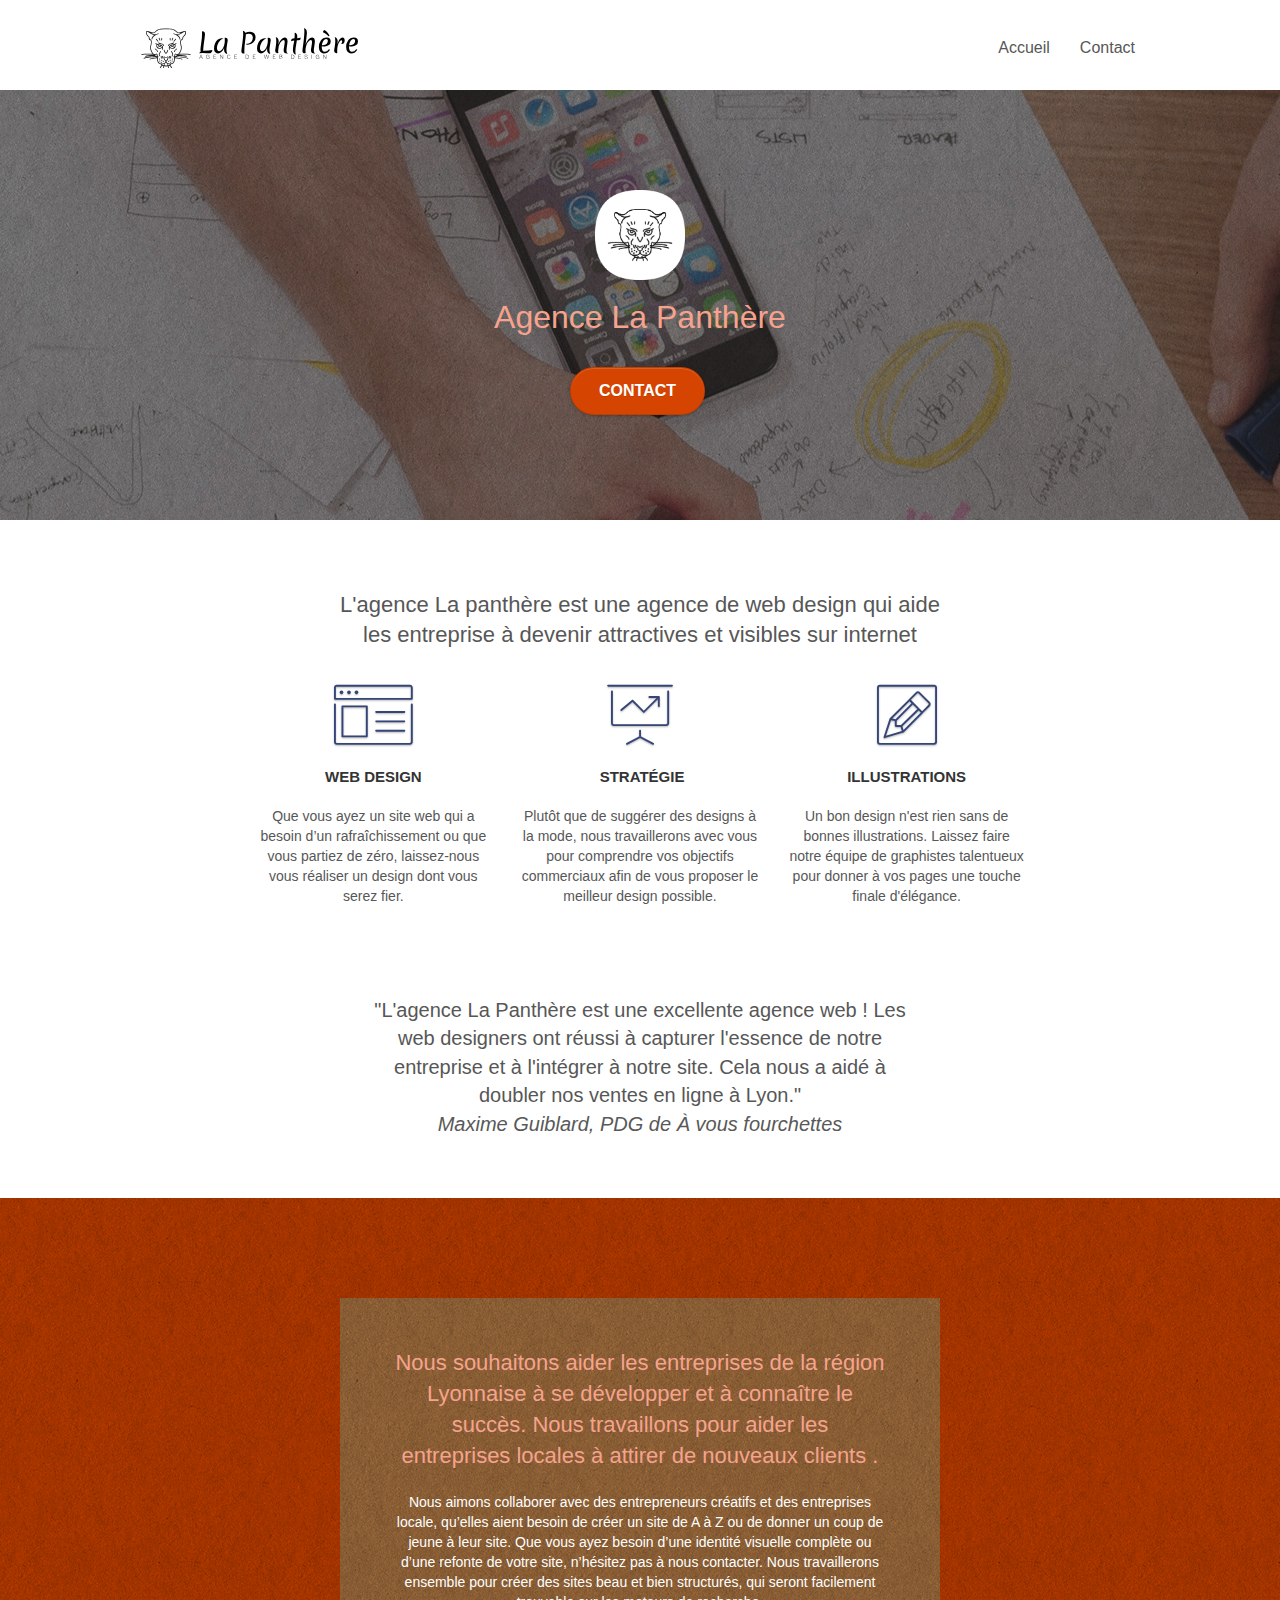
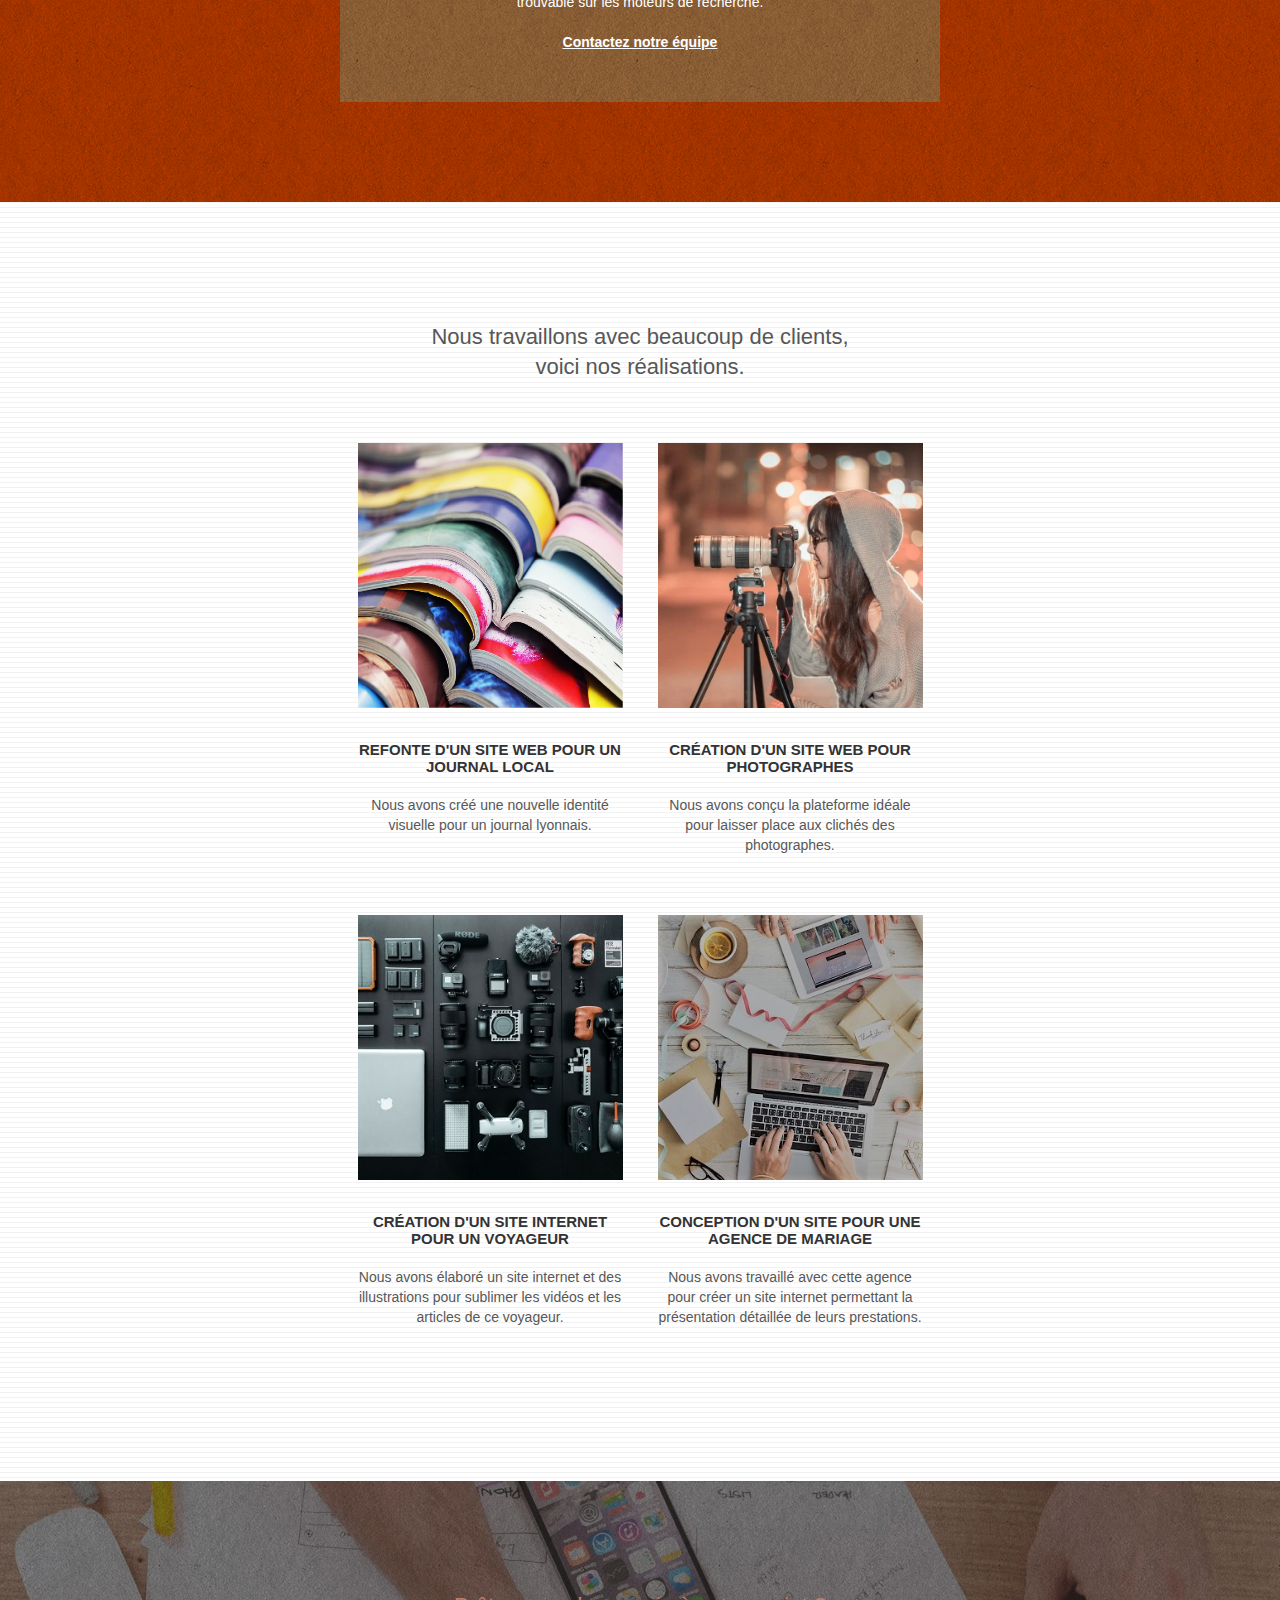
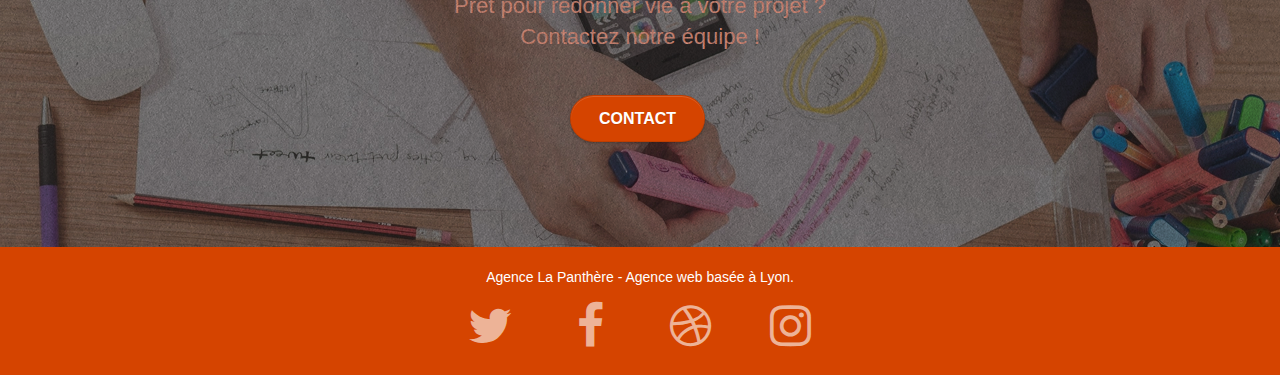
==== index.html @ 5d83d99d "loading="lazy"" ====
<!doctype html>
<html lang="fr">

<head>
	<meta charset="utf-8">
	<meta name="keywords"
		content="seo, google, site web, site internet, agence design paris, agence design, agence design,agence design,agence design,agence design,agence design,agence design,agence design,agence design">
	<meta name="description" content="Agence de web design, Agence de web design à lyon, web design, Agence web design">
	<meta name="viewport" content="width=device-width, initial-scale=1.0, viewport-fit=cover">
	<link rel="shortcut icon" type="image/webp" href="img/favicon.webp">

	<link rel="stylesheet" type="text/css" href="css/bootstrap.min.css">
	<link rel="stylesheet" type="text/css" href="css/font-awesome.min.css">
	<link rel="stylesheet" type="text/css" href="css/et-line.min.css">
	<link rel="stylesheet" type="text/css" href="css/style.min.css">



	<title>La Panthère - Agence de web design</title>


	<!-- Analytics -->

	<!-- Analytics END -->
</head>

<body>
	<!-- Principal conteneur -->
	<div class="page-container">

		<!-- bloc-0 -->
		<div class="bloc bgc-white l-bloc " id="bloc-0">
			<div class="container bloc-sm">

				<nav class="navbar row">
					<div class="navbar-header">
						<a class="navbar-brand img_size_logo_nav" href="index.html"><img src="img/agence-la-panthere-monochrome.svg"
								alt="Agence web la panthère basé à Lyon" height="40" /></a>
						<button id="nav-toggle" type="button" class="ui-navbar-toggle navbar-toggle"
							data-toggle="collapse" data-target=".navbar-1">
							<span class="sr-only">Toggle navigation</span><span class="icon-bar"></span><span
								class="icon-bar"></span><span class="icon-bar"></span>
						</button>
					</div>
					<div class="collapse navbar-collapse navbar-1 special-dropdown-nav">
						<ul class="site-navigation nav navbar-nav">
							<li>
								<a href="index.html">Accueil</a>
							</li>
							<li>
								<a href="contact.html">Contact</a>
							</li>
						</ul>
					</div>
				</nav>
			</div>
		</div>
		<!-- bloc-0 END -->

		<!-- bloc-1-presentation -->
		<div class="bloc bgc-dark-slate-blue bg-banniere d-bloc bg-t-edge bloc-bg-texture texture-paper b-parallax"
			id="bloc-1-hero">
			<div class="container bloc-lg">
				<div class="row tight-width-whitespace">
					<div class="col-sm-12">
						<img src="img/logo.webp" class="center-block image-resize-mode img_size_logo" width="100"
							alt="Logo de l'agence web La Panthère basé à Lyon" />
						<h1 class="text-center hero-bloc-text tc-white ">
							Agence La Panthère
						</h1>
						<div class="text-center">
							<a href="contact.html" class="btn btn-lg btn-clean btn-rd cta-hero btn-atomic-tangerine"
								id="cta-hero">Contact</a>
						</div>
					</div>
				</div>
			</div>
		</div>
		<!-- bloc-1-presentation END -->

		<!-- bloc-2-services -->
		<div class="bloc bgc-white l-bloc" id="bloc-2-services">
			<div class="container bloc-md">
				<div class="row">
					<div class="col-sm-12 text-center flex_container">
						<h2 class="service_h2">L'agence La panthère est une agence de web design qui aide les entreprise
							à devenir attractives et visibles sur internet</h2>
					</div>
				</div>
				<div class="row voffset-lg med-width-whitespace">
					<div class="col-sm-4">
						<div class="text-center">
							<span class="et-icon-browser sm-shadow icon-dark-slate-blue icons icon-lg"></span>
						</div>
						<h3 class="mg-md text-center">
							Web design
						</h3>
						<p class="text-center ">
							Que vous ayez un site web qui a besoin d&rsquo;un rafraîchissement ou que vous partiez de
							zéro, laissez-nous vous réaliser un design dont vous serez fier.
						</p>
					</div>
					<div class="col-sm-4">
						<div class="text-center">
							<span class="et-icon-presentation sm-shadow icon-dark-slate-blue icons icon-lg"></span>
						</div>
						<h3 class="mg-md text-center">
							&nbsp;Stratégie
						</h3>
						<p class="text-center ">
							Plutôt que de suggérer des designs à la mode, nous travaillerons avec vous pour comprendre
							vos objectifs commerciaux afin de vous proposer le meilleur design possible.<br>
						</p>
					</div>
					<div class="col-sm-4">
						<div class="text-center">
							<span class="et-icon-edit sm-shadow icon-dark-slate-blue icons icon-lg"></span>
						</div>
						<h3 class="mg-md text-center">
							Illustrations
						</h3>
						<p class="text-center ">
							Un bon design n'est rien sans de bonnes illustrations. Laissez faire notre équipe de
							graphistes talentueux pour donner à vos pages une touche finale d'élégance.
						</p>
					</div>
				</div>
				<div class="row voffset-lg voffset">
					<div class="col-xs-12 col-md-8 col-md-offset-2 text-center flex_container">
						<p class="citation">"L'agence La Panthère est une excellente agence web ! Les web designers ont
							réussi à capturer l'essence de notre entreprise et à l'intégrer à notre site. Cela nous a
							aidé à doubler nos ventes en ligne à Lyon."<br><em class="citation_auteur">Maxime Guiblard,
								PDG de À vous fourchettes</em></p>
					</div>
				</div>
			</div>
		</div>
		<!-- bloc-2-services END -->

		<!-- bloc-3-what-i-do -->
		<div class="bloc tc-white bgc-atomic-tangerine bg-presentation d-bloc bloc-bg-texture texture-paper b-parallax"
			id="bloc-3-what-i-do">
			<div class="container bloc-lg">
				<div class="row tight-width-whitespace black-background">
					<div class="col-sm-12">
						<h2 class="mg-md text-center tc-white">
							Nous souhaitons aider les entreprises de la région Lyonnaise à se développer et à connaître
							le succès. Nous travaillons pour aider les entreprises locales à attirer de nouveaux clients
							.<br>
						</h2>
						<p class="text-center white">
							Nous aimons collaborer avec des entrepreneurs créatifs et des entreprises locale, qu’elles
							aient besoin de créer un site de A à Z ou de donner un coup de jeune à leur site. Que vous
							ayez besoin d’une identité visuelle complète ou d’une refonte de votre site, n’hésitez pas à
							nous contacter. Nous travaillerons ensemble pour créer des sites beau et bien structurés,
							qui seront facilement trouvable sur les moteurs de recherche. <br><br><a
								class="ltc-white bold-link" href="contact.html">Contactez notre équipe</a><br>
						</p>
					</div>
				</div>
			</div>
		</div>
		<!-- bloc-3-what-i-do END -->

		<!-- bloc-4-portfolio -->
		<div class="bloc bgc-white bg-lines-h2-bg bg-repeat l-bloc" id="bloc-4-portfolio">
			<div class="container bloc-lg">
				<div class="row">
					<div class="col-sm-12 text-center flex_container">
						<h2 class="portfolio_h2">Nous travaillons avec beaucoup de clients, voici nos réalisations.</h2>
					</div>
				</div>
				<div class="row tight-width-whitespace portfolio-row">
					<div class="col-sm-6">
						<a href="#" data-lightbox="img/1.webp" data-gallery-id="gallery-1"
							data-caption="Refonte d'un site web pour un journal local" data-frame="snapshot-lb"><img
								src="img/1.webp"
								alt="Refonte d'un site web pour un journal local par l'agence web la panthère basé à Lyon" loading="lazy"
								class="portfolio-thumb img_size_galery" /></a>
						<h3 class="mg-md text-center">
							Refonte d'un site web pour un journal local
						</h3>
						<p class="text-center">
							Nous avons créé une nouvelle identité visuelle pour un journal lyonnais.
						</p>
					</div>
					<div class="col-sm-6">
						<a href="#" data-lightbox="img/2.webp" data-gallery-id="gallery-1"
							data-caption="Création d'un site web pour photographes" data-frame="snapshot-lb"><img
								src="img/2.webp" class="portfolio-thumb img_size_galery"
								alt="Création d'un site web pour photographes par l'agence web la panthère basé à Lyon" loading="lazy" /></a>
						<h3 class="mg-md text-center">
							Création d'un site web pour photographes
						</h3>
						<p class="text-center">
							Nous avons conçu la plateforme idéale pour laisser place aux clichés des photographes.
						</p>
					</div>
				</div>
				<div class="row tight-width-whitespace portfolio-row">
					<div class="col-sm-6">
						<a href="#" data-lightbox="img/3.webp" data-gallery-id="gallery-1"
							data-caption="Création d'un site internet pour un voyageur" data-frame="snapshot-lb"><img
								src="img/3.webp" class="portfolio-thumb img_size_galery"
								alt="Création d'un site internet pour un voyageur par l'agence web la panthère basé à Lyon" loading="lazy"/></a>
						<h3 class="mg-md text-center">
							Création d'un site internet pour un voyageur
						</h3>
						<p class="text-center">
							Nous avons élaboré un site internet et des illustrations pour sublimer les vidéos et les
							articles de ce voyageur.
						</p>
					</div>
					<div class="col-sm-6">
						<a href="#" data-lightbox="img/4.webp" data-gallery-id="gallery-1" width="30px"
							data-caption="Conception d'un site pour une agence de mariage" data-frame="snapshot-lb"><img
								src="img/4.webp" class="portfolio-thumb img_size_galery"
								alt="Conception d'un site pour une agence de mariage par l'agence web la panthère basé à Lyon" loading="lazy"/></a>
						<h3 class="mg-md text-center">
							Conception d'un site pour une agence de mariage
						</h3>
						<p class="text-center">
							Nous avons travaillé avec cette agence pour créer un site internet permettant la
							présentation détaillée de leurs prestations.
						</p>
					</div>
				</div>
			</div>
		</div>
		<!-- bloc-4-portfolio END -->

		<!-- bloc-5-cta -->
		<div class="bloc bgc-dark-slate-blue bg-banniere d-bloc bloc-bg-texture texture-paper" id="bloc-5-cta">
			<div class="container bloc-lg">
				<div class="row">
					<h2 class="mg-md text-center tc-white">
						Prêt pour redonner vie à votre projet ?<br>Contactez notre équipe !
					</h2>
					<div class="col-sm-12 text-center">
						<a href="contact.html"
							class="btn btn-atomic-tangerine btn-clean btn-rd btn-lg cta-hero">Contact</a>
					</div>
				</div>
			</div>
		</div>
		<!-- bloc-5-cta END -->

		<!-- Footer - bloc-8 -->
		<div class="bloc bgc-atomic-tangerine d-bloc" id="bloc-8">
			<div class="container bloc-sm">
				<div class="row">
					<div class="col-sm-12">
						<p class="text-center white">
							Agence La Panthère - Agence web basée à Lyon.<br>
						</p>
						<div class="row row-no-gutters social">
							<div class="col-sm-3">
								<div class="text-center">
									<a class="social" href="https://twitter.com"><span class="fa fa-twitter icon-md"></span></a>
								</div>
							</div>
							<div class="col-sm-3">
								<div class="text-center">
									<a class="social" href="https://www.facebook.com"><span class="fa fa-facebook icon-md"></span></a>
								</div>
							</div>
							<div class="col-sm-3">
								<div class="text-center">
									<a class="social" href="https://dribbble.com"><span class="fa fa-dribbble icon-md"></span></a>
								</div>
							</div>
							<div class="col-sm-3">
								<div class="text-center">
									<a class="social" href="https://www.instagram.com"><span class="fa fa-instagram icon-md"></span></a>
								</div>
							</div>
						</div>
					</div>
				</div>
			</div>
		</div>
		<!-- Footer - bloc-8 END -->

	</div>
	<!-- Principal conteneur END -->

	<script src="./js/jquery-2.1.0.min.js"></script>
	<script src="./js/bootstrap.min.js"></script>
	<script src="./js/blocs.min.js"></script>
	<script src="./js/jquery.touchSwipe.min.js" defer></script>
	<script src="./js/gmaps.min.js"></script>

</body>

</html>
---- css/style.min.css ----
body{margin:0;padding:0;background:#fff;overflow-x:hidden;-webkit-font-smoothing:antialiased;-moz-osx-font-smoothing:grayscale}a,button{transition:all .3s ease-in-out;outline:0!important}a:hover{text-decoration:none;cursor:pointer}#page-loading-blocs-notifaction{position:fixed;top:0;bottom:0;width:100%;z-index:100000;background:#fff url(../img/pageload-spinner.gif) no-repeat center center}.bloc{width:100%;clear:both;background:50% 50% no-repeat;padding:0 50px;-webkit-background-size:cover;-moz-background-size:cover;-o-background-size:cover;background-size:cover;position:relative}.bloc .container{padding-left:0;padding-right:0}.bloc-lg{padding:100px 50px}.bloc-md{padding:50px}.bloc-sm{padding:20px 50px}.bg-b-edge,.bg-bl-edge,.bg-br-edge,.bg-center,.bg-l-edge,.bg-r-edge,.bg-repeat,.bg-t-edge,.bg-tl-edge,.bg-tr-edge{-webkit-background-size:auto!important;-moz-background-size:auto!important;-o-background-size:auto!important;background-size:auto!important}.bg-repeat{background:repeat}.bg-t-edge{background:top no-repeat}.bloc-bg-texture::before{content:"";background-size:2px 2px;position:absolute;top:0;bottom:0;left:0;right:0}.texture-paper::before{background:url(../img/texture-paper.webp);background-size:280px 280px}.b-parallax{background-attachment:fixed}.d-bloc{color:rgba(255,255,255,.7)}.d-bloc button:hover{color:rgba(255,255,255,.9)}.d-bloc .icon-round,.d-bloc .icon-rounded,.d-bloc .icon-semi-rounded-a,.d-bloc .icon-semi-rounded-b,.d-bloc .icon-square{border-color:rgba(255,255,255,.9)}.d-bloc .divider-h span{border-color:rgba(255,255,255,.2)}.d-bloc .a-btn,.d-bloc .navbar a,.d-bloc .navbar-brand,.d-bloc a .icon-lg,.d-bloc a .icon-md,.d-bloc a .icon-sm,.d-bloc a .icon-xl,.d-bloc h1 a,.d-bloc h2 a,.d-bloc h3 a,.d-bloc h4 a,.d-bloc h5 a,.d-bloc h6 a,.d-bloc p a{color:rgba(255,255,255,.6)}.d-bloc .a-btn:hover,.d-bloc .navbar a:hover,.d-bloc .navbar-brand:hover,.d-bloc a:hover .icon-lg,.d-bloc a:hover .icon-md,.d-bloc a:hover .icon-sm,.d-bloc a:hover .icon-xl,.d-bloc h1 a:hover,.d-bloc h2 a:hover,.d-bloc h3 a:hover,.d-bloc h4 a:hover,.d-bloc h5 a:hover,.d-bloc h6 a:hover,.d-bloc p a:hover{color:rgba(255,255,255,1)}.d-bloc .navbar-toggle .icon-bar{background:rgba(255,255,255,1)}.d-bloc .btn-wire,.d-bloc .btn-wire:hover{color:rgba(255,255,255,1);border-color:rgba(255,255,255,1)}.d-bloc .panel{color:rgba(0,0,0,.5)}.d-bloc .panel button:hover{color:rgba(0,0,0,.7)}.d-bloc .panel icon{border-color:rgba(0,0,0,.7)}.d-bloc .panel .divider-h span{border-color:rgba(0,0,0,.1)}.d-bloc .panel .a-btn{color:rgba(0,0,0,.6)}.d-bloc .panel .a-btn:hover{color:rgba(0,0,0,1)}.d-bloc .panel .btn-wire,.d-bloc .panel .btn-wire:hover{color:rgba(0,0,0,.7);border-color:rgba(0,0,0,.3)}.d-bloc .panel,.l-bloc{color:rgba(0,0,0,.5)}.d-bloc .panel button:hover,.l-bloc button:hover{color:rgba(0,0,0,.7)}.l-bloc .icon-round,.l-bloc .icon-rounded,.l-bloc .icon-semi-rounded-a,.l-bloc .icon-semi-rounded-b,.l-bloc .icon-square{border-color:rgba(0,0,0,.7)}.d-bloc .panel .divider-h span,.l-bloc .divider-h span{border-color:rgba(0,0,0,.1)}.d-bloc .panel .a-btn,.l-bloc .a-btn,.l-bloc .navbar a,.l-bloc .navbar-brand,.l-bloc a .icon-lg,.l-bloc a .icon-md,.l-bloc a .icon-sm,.l-bloc a .icon-xl,.l-bloc h1 a,.l-bloc h2 a,.l-bloc h3 a,.l-bloc h4 a,.l-bloc h5 a,.l-bloc h6 a,.l-bloc p a{color:rgba(0,0,0,.6)}.d-bloc .panel .a-btn:hover,.l-bloc .a-btn:hover,.l-bloc .navbar a:hover,.l-bloc .navbar-brand:hover,.l-bloc a:hover .icon-lg,.l-bloc a:hover .icon-md,.l-bloc a:hover .icon-sm,.l-bloc a:hover .icon-xl,.l-bloc h1 a:hover,.l-bloc h2 a:hover,.l-bloc h3 a:hover,.l-bloc h4 a:hover,.l-bloc h5 a:hover,.l-bloc h6 a:hover,.l-bloc p a:hover{color:rgba(0,0,0,1)}.l-bloc .navbar-toggle .icon-bar{color:rgba(0,0,0,.6)}.d-bloc .panel .btn-wire,.d-bloc .panel .btn-wire:hover,.l-bloc .btn-wire,.l-bloc .btn-wire:hover{color:rgba(0,0,0,.7);border-color:rgba(0,0,0,.3)}.voffset{margin-top:30px}.voffset-lg{margin-top:80px}.row-no-gutters{margin-right:0;margin-left:0}.row.row-no-gutters>[class*=" col-"],.row.row-no-gutters>[class^=col-]{padding-right:0;padding-left:0}#bloc-1-hero h1{font-size:32px}.navbar{margin-bottom:0;z-index:1}.navbar-brand{height:auto;padding:3px 15px;font-size:25px;font-weight:400;font-weight:600;line-height:44px}.navbar-brand img{max-height:200px;margin:0 5px 0 0;display:inline}.navbar-brand img[src$=svg]{min-width:100px}.nav-center .navbar-brand img{margin:0}.navbar .nav{padding-top:2px;margin-right:-16px;float:right;z-index:1}.nav>li{float:left;margin-top:4px;font-size:16px}.navbar-nav .open .dropdown-menu>li>a{text-align:inherit}.nav>li a:focus,.nav>li a:hover{background:0 0}.navbar-toggle{margin:10px 10px 0 0;border:0}.navbar-toggle:hover{background:0 0!important}.navbar-toggle .icon-bar{background-color:rgba(0,0,0,.5);width:26px}.nav-invert .navbar .nav{float:left}.nav-invert .navbar-brand,.nav-invert .navbar-header{float:right;position:relative;z-index:2}.flex_container{display:flex;justify-content:center}.service_h2{max-width:60%}.citation{font-size:20px;max-width:85%}.citation_auteur{color:#595959}.portfolio_h2{width:46%}.img_size_logo{width:90px;height:90px}.img_size_logo_nav{width:217px;height:40px}.img_size_galery{width:265px;height:265px}@media (min-width:768px){.site-navigation{position:absolute;top:50%;right:20px;transform:translate(0,-50%);-webkit-transform:translateY(-50%)}.nav>li .dropdown-menu a,.nav>li .dropdown-menu a:hover{color:#484848}.nav-invert .site-navigation{left:0;right:0}.nav-center{text-align:center}.nav-center .navbar-header{width:100%}.nav-center .nav>li,.nav-center .navbar-brand,.nav-center .navbar-header{float:none;display:inline-block}.nav-center .site-navigation{position:relative;width:100%;right:0;margin-right:0;margin-top:20px}.nav-center.mini-nav .navbar-toggle{float:none;margin:10px auto 0}}.nav>li>.dropdown a{background:0 0!important;display:block;padding:14px 15px}nav .caret{margin:0 5px}.dropdown-menu .dropdown-menu{top:-8px;left:100%}.dropdown-menu .dropmenu-flow-right{top:100%;left:0;margin-left:-1px;border-top-left-radius:0;border-top-right-radius:0}.dropdown-menu .dropdown span{border:4px solid #000;border-top-color:transparent;border-right-color:transparent;border-bottom-color:transparent;margin:6px -5px 0 0!important;float:right}.mg-md{margin-top:10px;margin-bottom:20px}.mg-lg{margin-top:10px;margin-bottom:40px}.btn{margin:0 5px 5px 0}.btn.pull-right{margin:0 0 5px 5px}.btn-d,.btn-d:focus,.btn-d:hover{color:#fff;background:rgba(0,0,0,.3)}button{outline:0!important}.btn-rd{border-radius:40px}.btn-clean{border:1px solid rgba(0,0,0,.08);border-bottom-color:rgba(0,0,0,.1);text-shadow:0 1px 0 rgba(0,0,1,.1);box-shadow:0 1px 3px rgba(0,0,1,.25),inset 0 1px 0 0 rgba(255,255,255,.15)}.icon-md{font-size:48px!important;margin:5px}.icon-lg{font-size:60px!important}.sm-shadow{text-shadow:0 1px 2px rgba(0,0,0,.3)}.panel-sq,.panel-sq .panel-footer,.panel-sq .panel-heading{border-radius:0}.panel-rd{border-radius:30px}.panel-rd .panel-heading{border-radius:29px 29px 0 0}.panel-rd .panel-footer{border-radius:0 0 29px 29px}.form-control{border-color:rgba(0,0,0,.1);box-shadow:none}.scrollToTop{width:40px;height:40px;position:fixed;bottom:20px;right:20px;opacity:0;z-index:500;transition:all .3s ease-in-out}.scrollToTop span{margin-top:6px}.showScrollTop{font-size:14px;opacity:1}a[data-lightbox]{position:relative;display:block;text-align:center}a[data-lightbox]:hover::before{content:"+";font-family:HelveticaNeue-Light,"Helvetica Neue Light","Helvetica Neue",Helvetica,Arial;font-size:32px;width:50px;height:50px;margin-left:-25px;border-radius:50%;background:rgba(0,0,0,.6);color:#fff;font-weight:100;z-index:1;position:absolute;top:50%;transform:translateY(-50%);-webkit-transform:translateY(-50%)}a[data-lightbox]:hover img{opacity:.6;-webkit-animation-fill-mode:none;animation-fill-mode:none}#lightbox-modal{display:flex;align-items:center}#lightbox-modal .modal-dialog{width:90%;max-width:900px;margin:0 auto 0}#lightbox-modal .modal-dialog img{max-height:50vh;margin:0 auto}.lightbox-caption{padding:20px;color:#fff;background:rgba(0,0,0,.5);position:absolute;left:15px;right:15px;bottom:0}.close-lightbox{color:#fff;font-size:30px;position:absolute;top:20px;right:20px;z-index:20;background:rgba(0,0,0,.5);border:none;line-height:30px;padding:0 9px 5px;opacity:.3}.close-lightbox:hover,.next-lightbox:hover,.prev-lightbox:hover{opacity:1;color:#fff}.next-lightbox,.prev-lightbox{font-size:20px;color:rgba(255,255,255,.9);background:rgba(0,0,0,.5);transition:all .2s ease-in-out;position:absolute;top:45%;z-index:1;opacity:.4}.next-lightbox{padding:6px 8px 1px 13px;right:25px}.prev-lightbox{padding:6px 13px 1px 10px;left:25px}.snapshot-lb .modal-body{padding-bottom:45px}.snapshot-lb .lightbox-caption{padding:0;color:rgba(0,0,0,.5);background:0 0}.btn,a,h1,h2,h3,h4,h5,h6,label,p{font-family:helvetica;font-weight:400;color:#575757!important}.container{max-width:1000px}.hero-bloc-text{font-size:38px}.hero-bloc-text-sub{font-size:36px}.statement-bloc-text{line-height:26px;font-style:italic;font-size:20px;text-align:center;font-weight:lighter;max-width:520px;margin:auto auto auto auto}p{font-size:14px}.tight-width-whitespace{max-width:600px;margin:auto auto auto auto}.h1{font-size:20px;font-family:"Open Sans"}.cta-hero{margin-top:22px;color:#fff!important;text-transform:uppercase;padding:12px 28px 12px 28px;font-size:16px;font-weight:700}.social{max-width:400px;margin:auto auto auto auto}h2{font-size:22px;line-height:1.4em}h3{font-size:15px;text-transform:uppercase;font-weight:700;color:#333!important}.med-width-whitespace{max-width:800px;margin:auto auto auto auto;box-shadow:0 0 0 #000}h1{color:#333!important}h4{color:#333!important}.icons{margin-bottom:14px;margin-top:24px}.white{color:#fff!important}.portfolio-thumb{margin-bottom:24px}.portfolio-row{margin-bottom:44px;margin-top:50px}.avatar{box-shadow:0 4px 9px rgba(0,0,0,.3)}.black-background{background-color:rgba(165,147,99,.7);padding:40px 40px 40px 40px}.bold-link{font-weight:900;text-decoration:underline!important}.bgc-white{background-color:#fff}.bgc-dark-slate-blue{background-color:#364577}.bgc-atomic-tangerine{background-color:#d54400!important}.tc-white{color:#f6a38e!important}.btn-atomic-tangerine{background:#d54400!important;color:#fff!important}.btn-atomic-tangerine:hover{background:#c27956!important;color:#fff!important}.ltc-white{color:#fff!important}.ltc-white:hover{color:#ccc!important}.ltc-atomic-tangerine{color:#f3976c!important}.ltc-atomic-tangerine:hover{color:#c27956!important}.icon-dark-slate-blue{color:#364577!important;border-color:#364577!important}.bg-dots-bg{background-image:url(../img/dots-bg.webp)}.bg-lines-h2-bg{background-image:url(../img/lines-h2-bg.webp)}.bg-banniere{background-image:url(../img/agence-la-panthere.webp)}.bg-presentation{background-image:url(../img/image-de-presentation.webp)}@media (max-width:1024px){.bloc{padding-left:20px;padding-right:20px}.bloc-tile-2.full-width-bloc .container,.bloc-tile-3.full-width-bloc .container,.bloc-tile-4.full-width-bloc .container,.bloc.full-width-bloc{padding-left:0;padding-right:0}}@media (max-width:992px) and (min-width:768px){.navbar .nav{max-width:80%}.nav-center.navbar .nav{max-width:100%}}@media only screen and (min-device-width:768px) and (max-device-width:1024px) and (orientation:landscape){.b-parallax{background-attachment:scroll}}@media only screen and (min-device-width:1024px) and (max-device-width:1366px) and (-webkit-min-device-pixel-ratio:1.5){.b-parallax{background-attachment:scroll}}@media (max-width:991px){.container{width:100%}.b-parallax{background-attachment:scroll}#hero-bloc,.page-container{overflow-x:hidden;position:relative}.bloc{padding-left:constant(safe-area-inset-left);padding-right:constant(safe-area-inset-right)}.bloc-group,.bloc-group .bloc{display:block;width:100%}.bloc-fill-screen .fill-bloc-bottom-edge,.bloc-fill-screen .fill-bloc-top-edge{padding:0 20px;padding-left:constant(safe-area-inset-left);padding-right:constant(safe-area-inset-right)}}@media (max-width:767px){.page-container{overflow-x:hidden;position:relative}#disqus_thread,h1,h2,h3,h4,h5,h6,p{padding-left:10px!important;padding-right:10px!important}.b-parallax{background-attachment:scroll}.navbar .nav{padding-top:0;border-top:1px solid rgba(0,0,0,.2);float:none!important}.navbar.row{margin-left:0;margin-right:0}.site-navigation{position:inherit;transform:none;-webkit-transform:none;-ms-transform:none}.nav>li{margin-top:0;border-bottom:1px solid rgba(0,0,0,.1);background:rgba(0,0,0,.05);text-align:left;padding-left:15px;width:100%}.nav>li:hover{background:rgba(0,0,0,.08)}.dropdown .dropdown a .caret{float:none;margin:5px 0 0 10px!important;border:4px solid #000;border-bottom-color:transparent;border-right-color:transparent;border-left-color:transparent}#hero-bloc .navbar .nav{background:rgba(0,0,0,.8)}#hero-bloc .navbar .nav a{color:rgba(255,255,255,.6)}.hero{padding:50px 0}.hero-nav{left:-1px;right:-1px}.navbar-collapse{padding:0;overflow-x:hidden;-webkit-box-shadow:none;box-shadow:none}.navbar-brand img{max-height:40px;width:auto}.nav-invert .navbar-header{float:none;width:100%}.nav-invert .navbar-toggle{float:left;margin-left:10px}.bloc{padding-left:0;padding-right:0}.bloc-lg,.bloc-xl,.bloc-xxl{padding:40px 0}.bloc-md,.bloc-sm{padding-left:0;padding-right:0}.bloc-fill-screen .fill-bloc-bottom-edge,.bloc-fill-screen .fill-bloc-top-edge,.bloc-tile-2 .container,.bloc-tile-3 .container,.bloc-tile-4 .container{padding-left:0;padding-right:0}.a-block{padding:0 10px}.btn-dwn{display:none}.voffset{margin-top:5px}.voffset-md{margin-top:20px}.voffset-lg{margin-top:30px}form{padding:5px}.close-lightbox{display:inline-block}.blocsapp-device-iphone5{background-size:216px 425px;padding-top:60px;width:216px;height:425px}.blocsapp-device-iphone5 img{width:180px;height:320px}}@media (max-width:400px){.bloc{padding-left:0;padding-right:0}}@media (max-width:767px){.bloc-mob-center-text{text-align:center}}
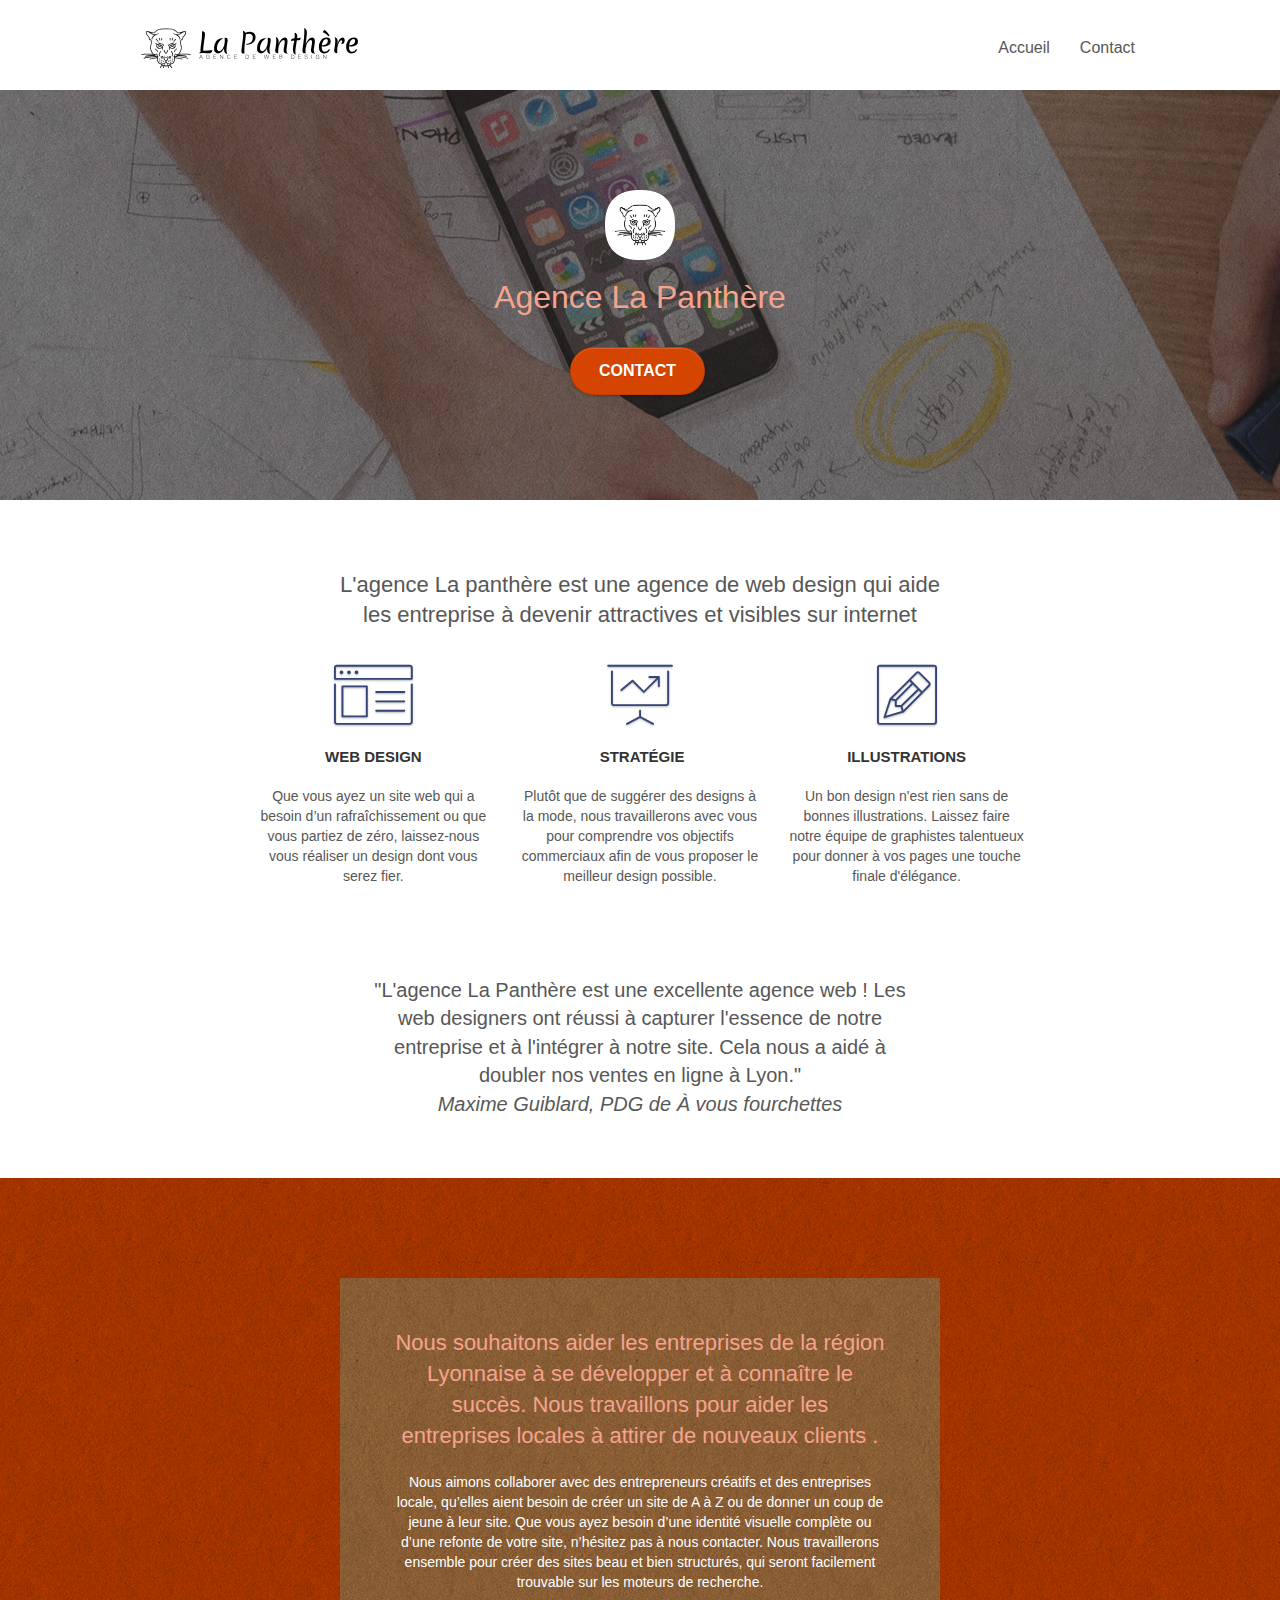
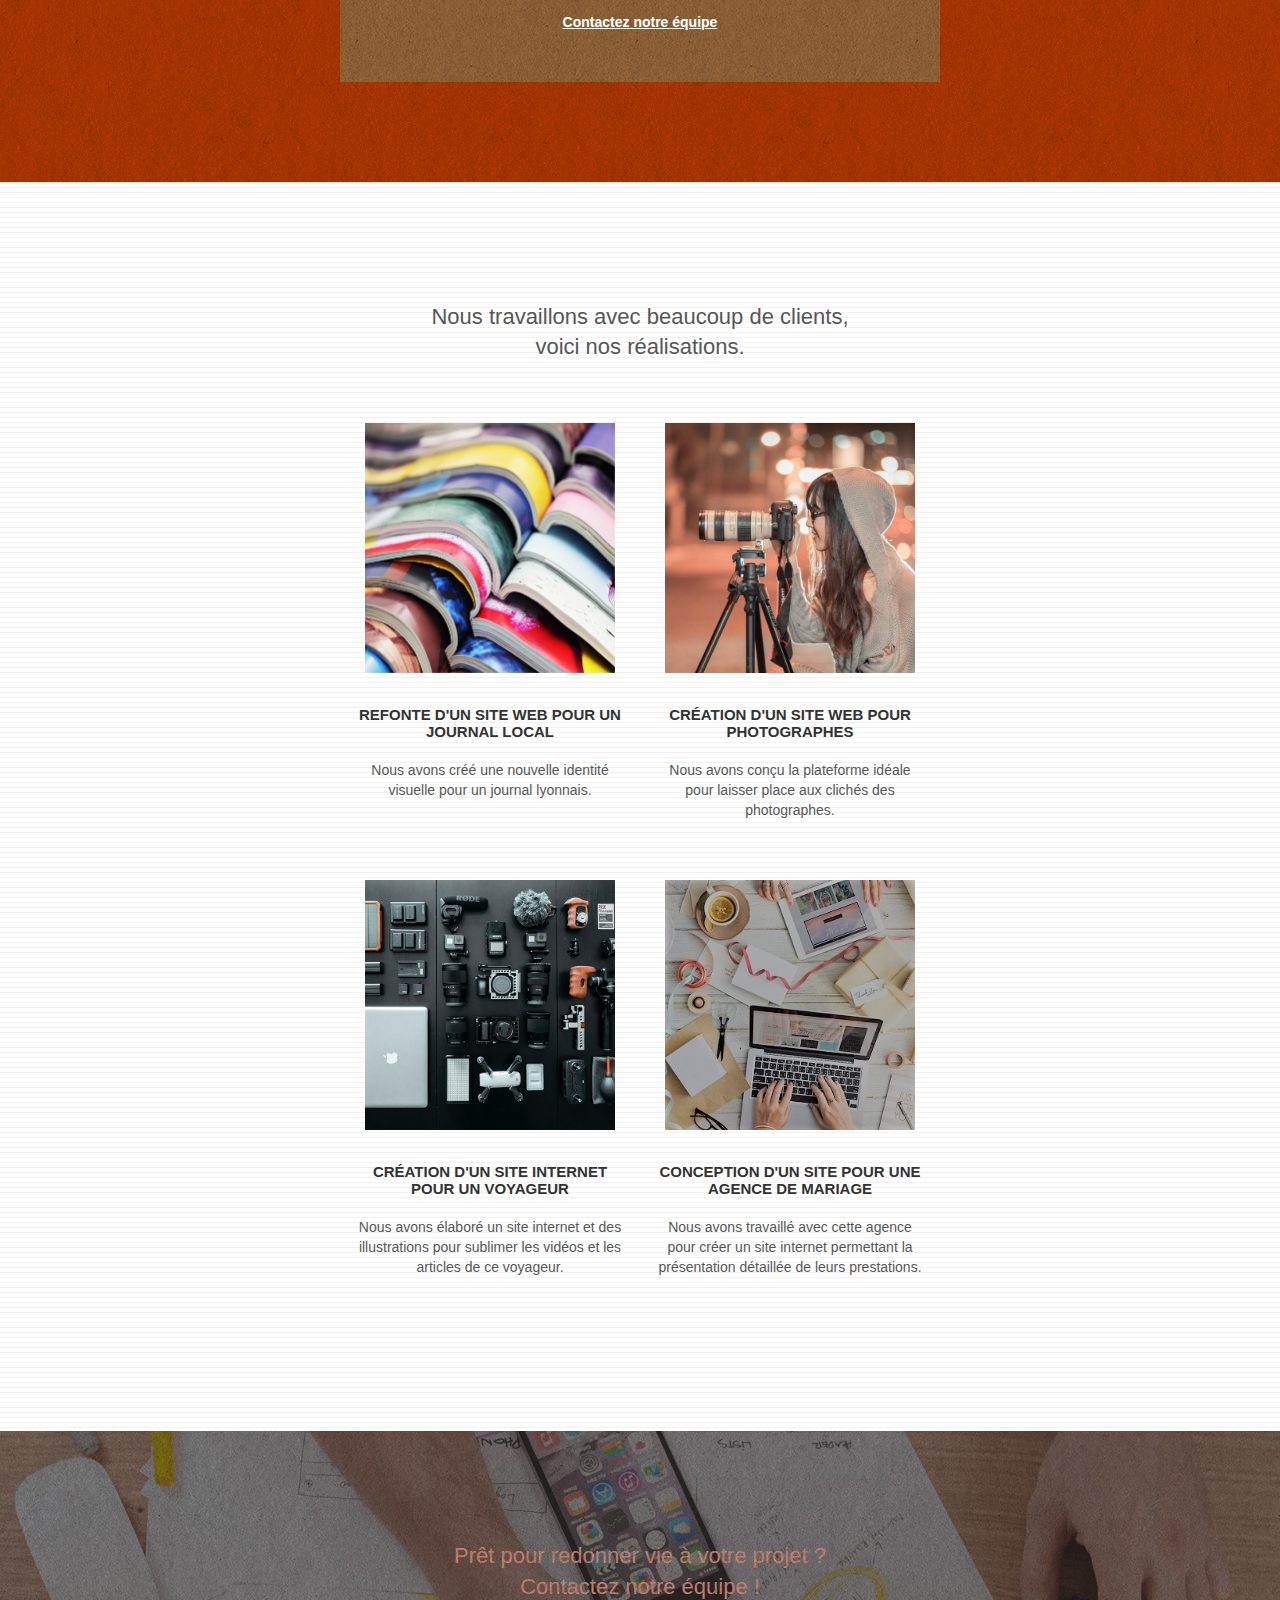
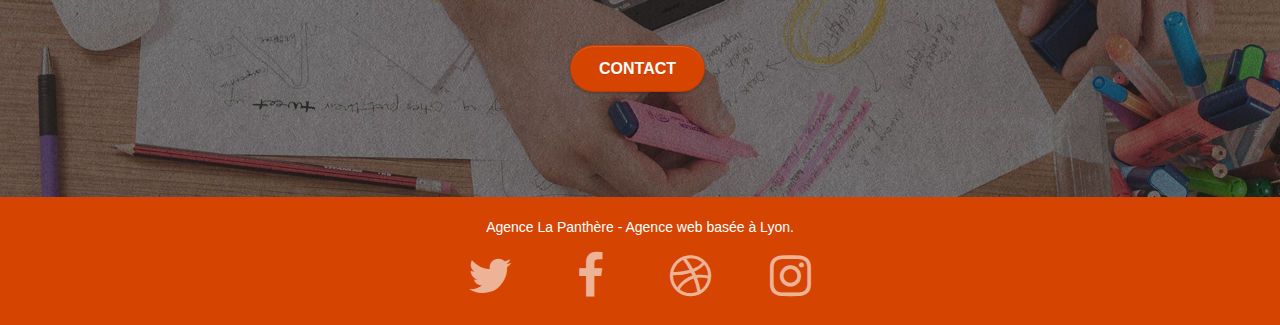
==== commit f51405cf: "balise keywords" ====
--- a/index.html
+++ b/index.html
@@ -3,9 +3,8 @@
 
 <head>
 	<meta charset="utf-8">
-	<meta name="keywords"
-		content="seo, google, site web, site internet, agence design paris, agence design, agence design,agence design,agence design,agence design,agence design,agence design,agence design,agence design">
-	<meta name="description" content="Agence de web design, Agence de web design à lyon, web design, Agence web design">
+	<meta name="keywords" content="seo, google, site web, site internet, agence design paris, agence design, agence design,agence design,agence design,agence design,agence design,agence design,agence design,agence design">
+	<meta name="description" content="Agence de web design La Panthère basée à Lyon. Agence de création de site web basé à Lyon, La Panthère">
 	<meta name="viewport" content="width=device-width, initial-scale=1.0, viewport-fit=cover">
 	<link rel="shortcut icon" type="image/webp" href="img/favicon.webp">
 
@@ -174,9 +173,9 @@
 					<div class="col-sm-6">
 						<a href="#" data-lightbox="img/1.webp" data-gallery-id="gallery-1"
 							data-caption="Refonte d'un site web pour un journal local" data-frame="snapshot-lb"><img
-								src="img/1.webp"
-								alt="Refonte d'un site web pour un journal local par l'agence web la panthère basé à Lyon" loading="lazy"
-								class="portfolio-thumb img_size_galery" /></a>
+								src="img/1.webp" class="portfolio-thumb img_size_galery" 
+								alt="Refonte d'un site web pour un journal local par l'agence web la panthère basé à Lyon" loading="lazy"/>
+								</a>
 						<h3 class="mg-md text-center">
 							Refonte d'un site web pour un journal local
 						</h3>
--- a/css/style.min.css
+++ b/css/style.min.css
@@ -1 +1 @@
-body{margin:0;padding:0;background:#fff;overflow-x:hidden;-webkit-font-smoothing:antialiased;-moz-osx-font-smoothing:grayscale}a,button{transition:all .3s ease-in-out;outline:0!important}a:hover{text-decoration:none;cursor:pointer}#page-loading-blocs-notifaction{position:fixed;top:0;bottom:0;width:100%;z-index:100000;background:#fff url(../img/pageload-spinner.gif) no-repeat center center}.bloc{width:100%;clear:both;background:50% 50% no-repeat;padding:0 50px;-webkit-background-size:cover;-moz-background-size:cover;-o-background-size:cover;background-size:cover;position:relative}.bloc .container{padding-left:0;padding-right:0}.bloc-lg{padding:100px 50px}.bloc-md{padding:50px}.bloc-sm{padding:20px 50px}.bg-b-edge,.bg-bl-edge,.bg-br-edge,.bg-center,.bg-l-edge,.bg-r-edge,.bg-repeat,.bg-t-edge,.bg-tl-edge,.bg-tr-edge{-webkit-background-size:auto!important;-moz-background-size:auto!important;-o-background-size:auto!important;background-size:auto!important}.bg-repeat{background:repeat}.bg-t-edge{background:top no-repeat}.bloc-bg-texture::before{content:"";background-size:2px 2px;position:absolute;top:0;bottom:0;left:0;right:0}.texture-paper::before{background:url(../img/texture-paper.webp);background-size:280px 280px}.b-parallax{background-attachment:fixed}.d-bloc{color:rgba(255,255,255,.7)}.d-bloc button:hover{color:rgba(255,255,255,.9)}.d-bloc .icon-round,.d-bloc .icon-rounded,.d-bloc .icon-semi-rounded-a,.d-bloc .icon-semi-rounded-b,.d-bloc .icon-square{border-color:rgba(255,255,255,.9)}.d-bloc .divider-h span{border-color:rgba(255,255,255,.2)}.d-bloc .a-btn,.d-bloc .navbar a,.d-bloc .navbar-brand,.d-bloc a .icon-lg,.d-bloc a .icon-md,.d-bloc a .icon-sm,.d-bloc a .icon-xl,.d-bloc h1 a,.d-bloc h2 a,.d-bloc h3 a,.d-bloc h4 a,.d-bloc h5 a,.d-bloc h6 a,.d-bloc p a{color:rgba(255,255,255,.6)}.d-bloc .a-btn:hover,.d-bloc .navbar a:hover,.d-bloc .navbar-brand:hover,.d-bloc a:hover .icon-lg,.d-bloc a:hover .icon-md,.d-bloc a:hover .icon-sm,.d-bloc a:hover .icon-xl,.d-bloc h1 a:hover,.d-bloc h2 a:hover,.d-bloc h3 a:hover,.d-bloc h4 a:hover,.d-bloc h5 a:hover,.d-bloc h6 a:hover,.d-bloc p a:hover{color:rgba(255,255,255,1)}.d-bloc .navbar-toggle .icon-bar{background:rgba(255,255,255,1)}.d-bloc .btn-wire,.d-bloc .btn-wire:hover{color:rgba(255,255,255,1);border-color:rgba(255,255,255,1)}.d-bloc .panel{color:rgba(0,0,0,.5)}.d-bloc .panel button:hover{color:rgba(0,0,0,.7)}.d-bloc .panel icon{border-color:rgba(0,0,0,.7)}.d-bloc .panel .divider-h span{border-color:rgba(0,0,0,.1)}.d-bloc .panel .a-btn{color:rgba(0,0,0,.6)}.d-bloc .panel .a-btn:hover{color:rgba(0,0,0,1)}.d-bloc .panel .btn-wire,.d-bloc .panel .btn-wire:hover{color:rgba(0,0,0,.7);border-color:rgba(0,0,0,.3)}.d-bloc .panel,.l-bloc{color:rgba(0,0,0,.5)}.d-bloc .panel button:hover,.l-bloc button:hover{color:rgba(0,0,0,.7)}.l-bloc .icon-round,.l-bloc .icon-rounded,.l-bloc .icon-semi-rounded-a,.l-bloc .icon-semi-rounded-b,.l-bloc .icon-square{border-color:rgba(0,0,0,.7)}.d-bloc .panel .divider-h span,.l-bloc .divider-h span{border-color:rgba(0,0,0,.1)}.d-bloc .panel .a-btn,.l-bloc .a-btn,.l-bloc .navbar a,.l-bloc .navbar-brand,.l-bloc a .icon-lg,.l-bloc a .icon-md,.l-bloc a .icon-sm,.l-bloc a .icon-xl,.l-bloc h1 a,.l-bloc h2 a,.l-bloc h3 a,.l-bloc h4 a,.l-bloc h5 a,.l-bloc h6 a,.l-bloc p a{color:rgba(0,0,0,.6)}.d-bloc .panel .a-btn:hover,.l-bloc .a-btn:hover,.l-bloc .navbar a:hover,.l-bloc .navbar-brand:hover,.l-bloc a:hover .icon-lg,.l-bloc a:hover .icon-md,.l-bloc a:hover .icon-sm,.l-bloc a:hover .icon-xl,.l-bloc h1 a:hover,.l-bloc h2 a:hover,.l-bloc h3 a:hover,.l-bloc h4 a:hover,.l-bloc h5 a:hover,.l-bloc h6 a:hover,.l-bloc p a:hover{color:rgba(0,0,0,1)}.l-bloc .navbar-toggle .icon-bar{color:rgba(0,0,0,.6)}.d-bloc .panel .btn-wire,.d-bloc .panel .btn-wire:hover,.l-bloc .btn-wire,.l-bloc .btn-wire:hover{color:rgba(0,0,0,.7);border-color:rgba(0,0,0,.3)}.voffset{margin-top:30px}.voffset-lg{margin-top:80px}.row-no-gutters{margin-right:0;margin-left:0}.row.row-no-gutters>[class*=" col-"],.row.row-no-gutters>[class^=col-]{padding-right:0;padding-left:0}#bloc-1-hero h1{font-size:32px}.navbar{margin-bottom:0;z-index:1}.navbar-brand{height:auto;padding:3px 15px;font-size:25px;font-weight:400;font-weight:600;line-height:44px}.navbar-brand img{max-height:200px;margin:0 5px 0 0;display:inline}.navbar-brand img[src$=svg]{min-width:100px}.nav-center .navbar-brand img{margin:0}.navbar .nav{padding-top:2px;margin-right:-16px;float:right;z-index:1}.nav>li{float:left;margin-top:4px;font-size:16px}.navbar-nav .open .dropdown-menu>li>a{text-align:inherit}.nav>li a:focus,.nav>li a:hover{background:0 0}.navbar-toggle{margin:10px 10px 0 0;border:0}.navbar-toggle:hover{background:0 0!important}.navbar-toggle .icon-bar{background-color:rgba(0,0,0,.5);width:26px}.nav-invert .navbar .nav{float:left}.nav-invert .navbar-brand,.nav-invert .navbar-header{float:right;position:relative;z-index:2}.flex_container{display:flex;justify-content:center}.service_h2{max-width:60%}.citation{font-size:20px;max-width:85%}.citation_auteur{color:#595959}.portfolio_h2{width:46%}.img_size_logo{width:90px;height:90px}.img_size_logo_nav{width:217px;height:40px}.img_size_galery{width:265px;height:265px}@media (min-width:768px){.site-navigation{position:absolute;top:50%;right:20px;transform:translate(0,-50%);-webkit-transform:translateY(-50%)}.nav>li .dropdown-menu a,.nav>li .dropdown-menu a:hover{color:#484848}.nav-invert .site-navigation{left:0;right:0}.nav-center{text-align:center}.nav-center .navbar-header{width:100%}.nav-center .nav>li,.nav-center .navbar-brand,.nav-center .navbar-header{float:none;display:inline-block}.nav-center .site-navigation{position:relative;width:100%;right:0;margin-right:0;margin-top:20px}.nav-center.mini-nav .navbar-toggle{float:none;margin:10px auto 0}}.nav>li>.dropdown a{background:0 0!important;display:block;padding:14px 15px}nav .caret{margin:0 5px}.dropdown-menu .dropdown-menu{top:-8px;left:100%}.dropdown-menu .dropmenu-flow-right{top:100%;left:0;margin-left:-1px;border-top-left-radius:0;border-top-right-radius:0}.dropdown-menu .dropdown span{border:4px solid #000;border-top-color:transparent;border-right-color:transparent;border-bottom-color:transparent;margin:6px -5px 0 0!important;float:right}.mg-md{margin-top:10px;margin-bottom:20px}.mg-lg{margin-top:10px;margin-bottom:40px}.btn{margin:0 5px 5px 0}.btn.pull-right{margin:0 0 5px 5px}.btn-d,.btn-d:focus,.btn-d:hover{color:#fff;background:rgba(0,0,0,.3)}button{outline:0!important}.btn-rd{border-radius:40px}.btn-clean{border:1px solid rgba(0,0,0,.08);border-bottom-color:rgba(0,0,0,.1);text-shadow:0 1px 0 rgba(0,0,1,.1);box-shadow:0 1px 3px rgba(0,0,1,.25),inset 0 1px 0 0 rgba(255,255,255,.15)}.icon-md{font-size:48px!important;margin:5px}.icon-lg{font-size:60px!important}.sm-shadow{text-shadow:0 1px 2px rgba(0,0,0,.3)}.panel-sq,.panel-sq .panel-footer,.panel-sq .panel-heading{border-radius:0}.panel-rd{border-radius:30px}.panel-rd .panel-heading{border-radius:29px 29px 0 0}.panel-rd .panel-footer{border-radius:0 0 29px 29px}.form-control{border-color:rgba(0,0,0,.1);box-shadow:none}.scrollToTop{width:40px;height:40px;position:fixed;bottom:20px;right:20px;opacity:0;z-index:500;transition:all .3s ease-in-out}.scrollToTop span{margin-top:6px}.showScrollTop{font-size:14px;opacity:1}a[data-lightbox]{position:relative;display:block;text-align:center}a[data-lightbox]:hover::before{content:"+";font-family:HelveticaNeue-Light,"Helvetica Neue Light","Helvetica Neue",Helvetica,Arial;font-size:32px;width:50px;height:50px;margin-left:-25px;border-radius:50%;background:rgba(0,0,0,.6);color:#fff;font-weight:100;z-index:1;position:absolute;top:50%;transform:translateY(-50%);-webkit-transform:translateY(-50%)}a[data-lightbox]:hover img{opacity:.6;-webkit-animation-fill-mode:none;animation-fill-mode:none}#lightbox-modal{display:flex;align-items:center}#lightbox-modal .modal-dialog{width:90%;max-width:900px;margin:0 auto 0}#lightbox-modal .modal-dialog img{max-height:50vh;margin:0 auto}.lightbox-caption{padding:20px;color:#fff;background:rgba(0,0,0,.5);position:absolute;left:15px;right:15px;bottom:0}.close-lightbox{color:#fff;font-size:30px;position:absolute;top:20px;right:20px;z-index:20;background:rgba(0,0,0,.5);border:none;line-height:30px;padding:0 9px 5px;opacity:.3}.close-lightbox:hover,.next-lightbox:hover,.prev-lightbox:hover{opacity:1;color:#fff}.next-lightbox,.prev-lightbox{font-size:20px;color:rgba(255,255,255,.9);background:rgba(0,0,0,.5);transition:all .2s ease-in-out;position:absolute;top:45%;z-index:1;opacity:.4}.next-lightbox{padding:6px 8px 1px 13px;right:25px}.prev-lightbox{padding:6px 13px 1px 10px;left:25px}.snapshot-lb .modal-body{padding-bottom:45px}.snapshot-lb .lightbox-caption{padding:0;color:rgba(0,0,0,.5);background:0 0}.btn,a,h1,h2,h3,h4,h5,h6,label,p{font-family:helvetica;font-weight:400;color:#575757!important}.container{max-width:1000px}.hero-bloc-text{font-size:38px}.hero-bloc-text-sub{font-size:36px}.statement-bloc-text{line-height:26px;font-style:italic;font-size:20px;text-align:center;font-weight:lighter;max-width:520px;margin:auto auto auto auto}p{font-size:14px}.tight-width-whitespace{max-width:600px;margin:auto auto auto auto}.h1{font-size:20px;font-family:"Open Sans"}.cta-hero{margin-top:22px;color:#fff!important;text-transform:uppercase;padding:12px 28px 12px 28px;font-size:16px;font-weight:700}.social{max-width:400px;margin:auto auto auto auto}h2{font-size:22px;line-height:1.4em}h3{font-size:15px;text-transform:uppercase;font-weight:700;color:#333!important}.med-width-whitespace{max-width:800px;margin:auto auto auto auto;box-shadow:0 0 0 #000}h1{color:#333!important}h4{color:#333!important}.icons{margin-bottom:14px;margin-top:24px}.white{color:#fff!important}.portfolio-thumb{margin-bottom:24px}.portfolio-row{margin-bottom:44px;margin-top:50px}.avatar{box-shadow:0 4px 9px rgba(0,0,0,.3)}.black-background{background-color:rgba(165,147,99,.7);padding:40px 40px 40px 40px}.bold-link{font-weight:900;text-decoration:underline!important}.bgc-white{background-color:#fff}.bgc-dark-slate-blue{background-color:#364577}.bgc-atomic-tangerine{background-color:#d54400!important}.tc-white{color:#f6a38e!important}.btn-atomic-tangerine{background:#d54400!important;color:#fff!important}.btn-atomic-tangerine:hover{background:#c27956!important;color:#fff!important}.ltc-white{color:#fff!important}.ltc-white:hover{color:#ccc!important}.ltc-atomic-tangerine{color:#f3976c!important}.ltc-atomic-tangerine:hover{color:#c27956!important}.icon-dark-slate-blue{color:#364577!important;border-color:#364577!important}.bg-dots-bg{background-image:url(../img/dots-bg.webp)}.bg-lines-h2-bg{background-image:url(../img/lines-h2-bg.webp)}.bg-banniere{background-image:url(../img/agence-la-panthere.webp)}.bg-presentation{background-image:url(../img/image-de-presentation.webp)}@media (max-width:1024px){.bloc{padding-left:20px;padding-right:20px}.bloc-tile-2.full-width-bloc .container,.bloc-tile-3.full-width-bloc .container,.bloc-tile-4.full-width-bloc .container,.bloc.full-width-bloc{padding-left:0;padding-right:0}}@media (max-width:992px) and (min-width:768px){.navbar .nav{max-width:80%}.nav-center.navbar .nav{max-width:100%}}@media only screen and (min-device-width:768px) and (max-device-width:1024px) and (orientation:landscape){.b-parallax{background-attachment:scroll}}@media only screen and (min-device-width:1024px) and (max-device-width:1366px) and (-webkit-min-device-pixel-ratio:1.5){.b-parallax{background-attachment:scroll}}@media (max-width:991px){.container{width:100%}.b-parallax{background-attachment:scroll}#hero-bloc,.page-container{overflow-x:hidden;position:relative}.bloc{padding-left:constant(safe-area-inset-left);padding-right:constant(safe-area-inset-right)}.bloc-group,.bloc-group .bloc{display:block;width:100%}.bloc-fill-screen .fill-bloc-bottom-edge,.bloc-fill-screen .fill-bloc-top-edge{padding:0 20px;padding-left:constant(safe-area-inset-left);padding-right:constant(safe-area-inset-right)}}@media (max-width:767px){.page-container{overflow-x:hidden;position:relative}#disqus_thread,h1,h2,h3,h4,h5,h6,p{padding-left:10px!important;padding-right:10px!important}.b-parallax{background-attachment:scroll}.navbar .nav{padding-top:0;border-top:1px solid rgba(0,0,0,.2);float:none!important}.navbar.row{margin-left:0;margin-right:0}.site-navigation{position:inherit;transform:none;-webkit-transform:none;-ms-transform:none}.nav>li{margin-top:0;border-bottom:1px solid rgba(0,0,0,.1);background:rgba(0,0,0,.05);text-align:left;padding-left:15px;width:100%}.nav>li:hover{background:rgba(0,0,0,.08)}.dropdown .dropdown a .caret{float:none;margin:5px 0 0 10px!important;border:4px solid #000;border-bottom-color:transparent;border-right-color:transparent;border-left-color:transparent}#hero-bloc .navbar .nav{background:rgba(0,0,0,.8)}#hero-bloc .navbar .nav a{color:rgba(255,255,255,.6)}.hero{padding:50px 0}.hero-nav{left:-1px;right:-1px}.navbar-collapse{padding:0;overflow-x:hidden;-webkit-box-shadow:none;box-shadow:none}.navbar-brand img{max-height:40px;width:auto}.nav-invert .navbar-header{float:none;width:100%}.nav-invert .navbar-toggle{float:left;margin-left:10px}.bloc{padding-left:0;padding-right:0}.bloc-lg,.bloc-xl,.bloc-xxl{padding:40px 0}.bloc-md,.bloc-sm{padding-left:0;padding-right:0}.bloc-fill-screen .fill-bloc-bottom-edge,.bloc-fill-screen .fill-bloc-top-edge,.bloc-tile-2 .container,.bloc-tile-3 .container,.bloc-tile-4 .container{padding-left:0;padding-right:0}.a-block{padding:0 10px}.btn-dwn{display:none}.voffset{margin-top:5px}.voffset-md{margin-top:20px}.voffset-lg{margin-top:30px}form{padding:5px}.close-lightbox{display:inline-block}.blocsapp-device-iphone5{background-size:216px 425px;padding-top:60px;width:216px;height:425px}.blocsapp-device-iphone5 img{width:180px;height:320px}}@media (max-width:400px){.bloc{padding-left:0;padding-right:0}}@media (max-width:767px){.bloc-mob-center-text{text-align:center}}+body{margin:0;padding:0;background:#fff;overflow-x:hidden;-webkit-font-smoothing:antialiased;-moz-osx-font-smoothing:grayscale}a,button{transition:all .3s ease-in-out;outline:0!important}a:hover{text-decoration:none;cursor:pointer}#page-loading-blocs-notifaction{position:fixed;top:0;bottom:0;width:100%;z-index:100000;background:#fff url(../img/pageload-spinner.gif) no-repeat center center}.bloc{width:100%;clear:both;background:50% 50% no-repeat;padding:0 50px;-webkit-background-size:cover;-moz-background-size:cover;-o-background-size:cover;background-size:cover;position:relative}.bloc .container{padding-left:0;padding-right:0}.bloc-lg{padding:100px 50px}.bloc-md{padding:50px}.bloc-sm{padding:20px 50px}.bg-b-edge,.bg-bl-edge,.bg-br-edge,.bg-center,.bg-l-edge,.bg-r-edge,.bg-repeat,.bg-t-edge,.bg-tl-edge,.bg-tr-edge{-webkit-background-size:auto!important;-moz-background-size:auto!important;-o-background-size:auto!important;background-size:auto!important}.bg-repeat{background:repeat}.bg-t-edge{background:top no-repeat}.bloc-bg-texture::before{content:"";background-size:2px 2px;position:absolute;top:0;bottom:0;left:0;right:0}.texture-paper::before{background:url(../img/texture-paper.webp);background-size:280px 280px}.b-parallax{background-attachment:fixed}.d-bloc{color:rgba(255,255,255,.7)}.d-bloc button:hover{color:rgba(255,255,255,.9)}.d-bloc .icon-round,.d-bloc .icon-rounded,.d-bloc .icon-semi-rounded-a,.d-bloc .icon-semi-rounded-b,.d-bloc .icon-square{border-color:rgba(255,255,255,.9)}.d-bloc .divider-h span{border-color:rgba(255,255,255,.2)}.d-bloc .a-btn,.d-bloc .navbar a,.d-bloc .navbar-brand,.d-bloc a .icon-lg,.d-bloc a .icon-md,.d-bloc a .icon-sm,.d-bloc a .icon-xl,.d-bloc h1 a,.d-bloc h2 a,.d-bloc h3 a,.d-bloc h4 a,.d-bloc h5 a,.d-bloc h6 a,.d-bloc p a{color:rgba(255,255,255,.6)}.d-bloc .a-btn:hover,.d-bloc .navbar a:hover,.d-bloc .navbar-brand:hover,.d-bloc a:hover .icon-lg,.d-bloc a:hover .icon-md,.d-bloc a:hover .icon-sm,.d-bloc a:hover .icon-xl,.d-bloc h1 a:hover,.d-bloc h2 a:hover,.d-bloc h3 a:hover,.d-bloc h4 a:hover,.d-bloc h5 a:hover,.d-bloc h6 a:hover,.d-bloc p a:hover{color:rgba(255,255,255,1)}.d-bloc .navbar-toggle .icon-bar{background:rgba(255,255,255,1)}.d-bloc .btn-wire,.d-bloc .btn-wire:hover{color:rgba(255,255,255,1);border-color:rgba(255,255,255,1)}.d-bloc .panel{color:rgba(0,0,0,.5)}.d-bloc .panel button:hover{color:rgba(0,0,0,.7)}.d-bloc .panel icon{border-color:rgba(0,0,0,.7)}.d-bloc .panel .divider-h span{border-color:rgba(0,0,0,.1)}.d-bloc .panel .a-btn{color:rgba(0,0,0,.6)}.d-bloc .panel .a-btn:hover{color:rgba(0,0,0,1)}.d-bloc .panel .btn-wire,.d-bloc .panel .btn-wire:hover{color:rgba(0,0,0,.7);border-color:rgba(0,0,0,.3)}.d-bloc .panel,.l-bloc{color:rgba(0,0,0,.5)}.d-bloc .panel button:hover,.l-bloc button:hover{color:rgba(0,0,0,.7)}.l-bloc .icon-round,.l-bloc .icon-rounded,.l-bloc .icon-semi-rounded-a,.l-bloc .icon-semi-rounded-b,.l-bloc .icon-square{border-color:rgba(0,0,0,.7)}.d-bloc .panel .divider-h span,.l-bloc .divider-h span{border-color:rgba(0,0,0,.1)}.d-bloc .panel .a-btn,.l-bloc .a-btn,.l-bloc .navbar a,.l-bloc .navbar-brand,.l-bloc a .icon-lg,.l-bloc a .icon-md,.l-bloc a .icon-sm,.l-bloc a .icon-xl,.l-bloc h1 a,.l-bloc h2 a,.l-bloc h3 a,.l-bloc h4 a,.l-bloc h5 a,.l-bloc h6 a,.l-bloc p a{color:rgba(0,0,0,.6)}.d-bloc .panel .a-btn:hover,.l-bloc .a-btn:hover,.l-bloc .navbar a:hover,.l-bloc .navbar-brand:hover,.l-bloc a:hover .icon-lg,.l-bloc a:hover .icon-md,.l-bloc a:hover .icon-sm,.l-bloc a:hover .icon-xl,.l-bloc h1 a:hover,.l-bloc h2 a:hover,.l-bloc h3 a:hover,.l-bloc h4 a:hover,.l-bloc h5 a:hover,.l-bloc h6 a:hover,.l-bloc p a:hover{color:rgba(0,0,0,1)}.l-bloc .navbar-toggle .icon-bar{color:rgba(0,0,0,.6)}.d-bloc .panel .btn-wire,.d-bloc .panel .btn-wire:hover,.l-bloc .btn-wire,.l-bloc .btn-wire:hover{color:rgba(0,0,0,.7);border-color:rgba(0,0,0,.3)}.voffset{margin-top:30px}.voffset-lg{margin-top:80px}.row-no-gutters{margin-right:0;margin-left:0}.row.row-no-gutters>[class*=" col-"],.row.row-no-gutters>[class^=col-]{padding-right:0;padding-left:0}#bloc-1-hero h1{font-size:32px}.navbar{margin-bottom:0;z-index:1}.navbar-brand{height:auto;padding:3px 15px;font-size:25px;font-weight:400;font-weight:600;line-height:44px}.navbar-brand img{max-height:200px;margin:0 5px 0 0;display:inline}.navbar-brand img[src$=svg]{min-width:100px}.nav-center .navbar-brand img{margin:0}.navbar .nav{padding-top:2px;margin-right:-16px;float:right;z-index:1}.nav>li{float:left;margin-top:4px;font-size:16px}.navbar-nav .open .dropdown-menu>li>a{text-align:inherit}.nav>li a:focus,.nav>li a:hover{background:0 0}.navbar-toggle{margin:10px 10px 0 0;border:0}.navbar-toggle:hover{background:0 0!important}.navbar-toggle .icon-bar{background-color:rgba(0,0,0,.5);width:26px}.nav-invert .navbar .nav{float:left}.nav-invert .navbar-brand,.nav-invert .navbar-header{float:right;position:relative;z-index:2}.flex_container{display:flex;justify-content:center}.service_h2{max-width:60%}.citation{font-size:20px;max-width:85%}.citation_auteur{color:#595959}.portfolio_h2{width:46%}.img_size_logo{width:70px;height:70px}.img_size_logo_nav{width:217px;height:40px}.img_size_galery{width:250px;height:250px}@media (min-width:768px){.site-navigation{position:absolute;top:50%;right:20px;transform:translate(0,-50%);-webkit-transform:translateY(-50%)}.nav>li .dropdown-menu a,.nav>li .dropdown-menu a:hover{color:#484848}.nav-invert .site-navigation{left:0;right:0}.nav-center{text-align:center}.nav-center .navbar-header{width:100%}.nav-center .nav>li,.nav-center .navbar-brand,.nav-center .navbar-header{float:none;display:inline-block}.nav-center .site-navigation{position:relative;width:100%;right:0;margin-right:0;margin-top:20px}.nav-center.mini-nav .navbar-toggle{float:none;margin:10px auto 0}}.nav>li>.dropdown a{background:0 0!important;display:block;padding:14px 15px}nav .caret{margin:0 5px}.dropdown-menu .dropdown-menu{top:-8px;left:100%}.dropdown-menu .dropmenu-flow-right{top:100%;left:0;margin-left:-1px;border-top-left-radius:0;border-top-right-radius:0}.dropdown-menu .dropdown span{border:4px solid #000;border-top-color:transparent;border-right-color:transparent;border-bottom-color:transparent;margin:6px -5px 0 0!important;float:right}.mg-md{margin-top:10px;margin-bottom:20px}.mg-lg{margin-top:10px;margin-bottom:40px}.btn{margin:0 5px 5px 0}.btn.pull-right{margin:0 0 5px 5px}.btn-d,.btn-d:focus,.btn-d:hover{color:#fff;background:rgba(0,0,0,.3)}button{outline:0!important}.btn-rd{border-radius:40px}.btn-clean{border:1px solid rgba(0,0,0,.08);border-bottom-color:rgba(0,0,0,.1);text-shadow:0 1px 0 rgba(0,0,1,.1);box-shadow:0 1px 3px rgba(0,0,1,.25),inset 0 1px 0 0 rgba(255,255,255,.15)}.icon-md{font-size:48px!important;margin:5px}.icon-lg{font-size:60px!important}.sm-shadow{text-shadow:0 1px 2px rgba(0,0,0,.3)}.panel-sq,.panel-sq .panel-footer,.panel-sq .panel-heading{border-radius:0}.panel-rd{border-radius:30px}.panel-rd .panel-heading{border-radius:29px 29px 0 0}.panel-rd .panel-footer{border-radius:0 0 29px 29px}.form-control{border-color:rgba(0,0,0,.1);box-shadow:none}.scrollToTop{width:40px;height:40px;position:fixed;bottom:20px;right:20px;opacity:0;z-index:500;transition:all .3s ease-in-out}.scrollToTop span{margin-top:6px}.showScrollTop{font-size:14px;opacity:1}a[data-lightbox]{position:relative;display:block;text-align:center}a[data-lightbox]:hover::before{content:"+";font-family:HelveticaNeue-Light,"Helvetica Neue Light","Helvetica Neue",Helvetica,Arial;font-size:32px;width:50px;height:50px;margin-left:-25px;border-radius:50%;background:rgba(0,0,0,.6);color:#fff;font-weight:100;z-index:1;position:absolute;top:50%;transform:translateY(-50%);-webkit-transform:translateY(-50%)}a[data-lightbox]:hover img{opacity:.6;-webkit-animation-fill-mode:none;animation-fill-mode:none}#lightbox-modal{display:flex;align-items:center}#lightbox-modal .modal-dialog{width:90%;max-width:900px;margin:0 auto 0}#lightbox-modal .modal-dialog img{max-height:50vh;margin:0 auto}.lightbox-caption{padding:20px;color:#fff;background:rgba(0,0,0,.5);position:absolute;left:15px;right:15px;bottom:0}.close-lightbox{color:#fff;font-size:30px;position:absolute;top:20px;right:20px;z-index:20;background:rgba(0,0,0,.5);border:none;line-height:30px;padding:0 9px 5px;opacity:.3}.close-lightbox:hover,.next-lightbox:hover,.prev-lightbox:hover{opacity:1;color:#fff}.next-lightbox,.prev-lightbox{font-size:20px;color:rgba(255,255,255,.9);background:rgba(0,0,0,.5);transition:all .2s ease-in-out;position:absolute;top:45%;z-index:1;opacity:.4}.next-lightbox{padding:6px 8px 1px 13px;right:25px}.prev-lightbox{padding:6px 13px 1px 10px;left:25px}.snapshot-lb .modal-body{padding-bottom:45px}.snapshot-lb .lightbox-caption{padding:0;color:rgba(0,0,0,.5);background:0 0}.btn,a,h1,h2,h3,h4,h5,h6,label,p{font-family:helvetica;font-weight:400;color:#575757!important}.container{max-width:1000px}.hero-bloc-text{font-size:38px}.hero-bloc-text-sub{font-size:36px}.statement-bloc-text{line-height:26px;font-style:italic;font-size:20px;text-align:center;font-weight:lighter;max-width:520px;margin:auto auto auto auto}p{font-size:14px}.tight-width-whitespace{max-width:600px;margin:auto auto auto auto}.h1{font-size:20px;font-family:"Open Sans"}.cta-hero{margin-top:22px;color:#fff!important;text-transform:uppercase;padding:12px 28px 12px 28px;font-size:16px;font-weight:700}.social{max-width:400px;margin:auto auto auto auto}h2{font-size:22px;line-height:1.4em}h3{font-size:15px;text-transform:uppercase;font-weight:700;color:#333!important}.med-width-whitespace{max-width:800px;margin:auto auto auto auto;box-shadow:0 0 0 #000}h1{color:#333!important}h4{color:#333!important}.icons{margin-bottom:14px;margin-top:24px}.white{color:#fff!important}.portfolio-thumb{margin-bottom:24px}.portfolio-row{margin-bottom:44px;margin-top:50px}.avatar{box-shadow:0 4px 9px rgba(0,0,0,.3)}.black-background{background-color:rgba(165,147,99,.7);padding:40px 40px 40px 40px}.bold-link{font-weight:900;text-decoration:underline!important}.bgc-white{background-color:#fff}.bgc-dark-slate-blue{background-color:#364577}.bgc-atomic-tangerine{background-color:#d54400!important}.tc-white{color:#f6a38e!important}.btn-atomic-tangerine{background:#d54400!important;color:#fff!important}.btn-atomic-tangerine:hover{background:#c27956!important;color:#fff!important}.ltc-white{color:#fff!important}.ltc-white:hover{color:#ccc!important}.ltc-atomic-tangerine{color:#f3976c!important}.ltc-atomic-tangerine:hover{color:#c27956!important}.icon-dark-slate-blue{color:#364577!important;border-color:#364577!important}.bg-dots-bg{background-image:url(../img/dots-bg.webp)}.bg-lines-h2-bg{background-image:url(../img/lines-h2-bg.webp)}.bg-banniere{background-image:url(../img/agence-la-panthere.webp)}.bg-presentation{background-image:url(../img/image-de-presentation.webp)}@media (max-width:1024px){.bloc{padding-left:20px;padding-right:20px}.bloc-tile-2.full-width-bloc .container,.bloc-tile-3.full-width-bloc .container,.bloc-tile-4.full-width-bloc .container,.bloc.full-width-bloc{padding-left:0;padding-right:0}}@media (max-width:992px) and (min-width:768px){.navbar .nav{max-width:80%}.nav-center.navbar .nav{max-width:100%}}@media only screen and (min-device-width:768px) and (max-device-width:1024px) and (orientation:landscape){.b-parallax{background-attachment:scroll}}@media only screen and (min-device-width:1024px) and (max-device-width:1366px) and (-webkit-min-device-pixel-ratio:1.5){.b-parallax{background-attachment:scroll}}@media (max-width:991px){.container{width:100%}.b-parallax{background-attachment:scroll}#hero-bloc,.page-container{overflow-x:hidden;position:relative}.bloc{padding-left:constant(safe-area-inset-left);padding-right:constant(safe-area-inset-right)}.bloc-group,.bloc-group .bloc{display:block;width:100%}.bloc-fill-screen .fill-bloc-bottom-edge,.bloc-fill-screen .fill-bloc-top-edge{padding:0 20px;padding-left:constant(safe-area-inset-left);padding-right:constant(safe-area-inset-right)}}@media (max-width:767px){.page-container{overflow-x:hidden;position:relative}#disqus_thread,h1,h2,h3,h4,h5,h6,p{padding-left:10px!important;padding-right:10px!important}.b-parallax{background-attachment:scroll}.navbar .nav{padding-top:0;border-top:1px solid rgba(0,0,0,.2);float:none!important}.navbar.row{margin-left:0;margin-right:0}.site-navigation{position:inherit;transform:none;-webkit-transform:none;-ms-transform:none}.nav>li{margin-top:0;border-bottom:1px solid rgba(0,0,0,.1);background:rgba(0,0,0,.05);text-align:left;padding-left:15px;width:100%}.nav>li:hover{background:rgba(0,0,0,.08)}.dropdown .dropdown a .caret{float:none;margin:5px 0 0 10px!important;border:4px solid #000;border-bottom-color:transparent;border-right-color:transparent;border-left-color:transparent}#hero-bloc .navbar .nav{background:rgba(0,0,0,.8)}#hero-bloc .navbar .nav a{color:rgba(255,255,255,.6)}.hero{padding:50px 0}.hero-nav{left:-1px;right:-1px}.navbar-collapse{padding:0;overflow-x:hidden;-webkit-box-shadow:none;box-shadow:none}.navbar-brand img{max-height:40px;width:auto}.nav-invert .navbar-header{float:none;width:100%}.nav-invert .navbar-toggle{float:left;margin-left:10px}.bloc{padding-left:0;padding-right:0}.bloc-lg,.bloc-xl,.bloc-xxl{padding:40px 0}.bloc-md,.bloc-sm{padding-left:0;padding-right:0}.bloc-fill-screen .fill-bloc-bottom-edge,.bloc-fill-screen .fill-bloc-top-edge,.bloc-tile-2 .container,.bloc-tile-3 .container,.bloc-tile-4 .container{padding-left:0;padding-right:0}.a-block{padding:0 10px}.btn-dwn{display:none}.voffset{margin-top:5px}.voffset-md{margin-top:20px}.voffset-lg{margin-top:30px}form{padding:5px}.close-lightbox{display:inline-block}.blocsapp-device-iphone5{background-size:216px 425px;padding-top:60px;width:216px;height:425px}.blocsapp-device-iphone5 img{width:180px;height:320px}}@media (max-width:400px){.bloc{padding-left:0;padding-right:0}}@media (max-width:767px){.bloc-mob-center-text{text-align:center}.img_size_logo{width:50px;height:50px}}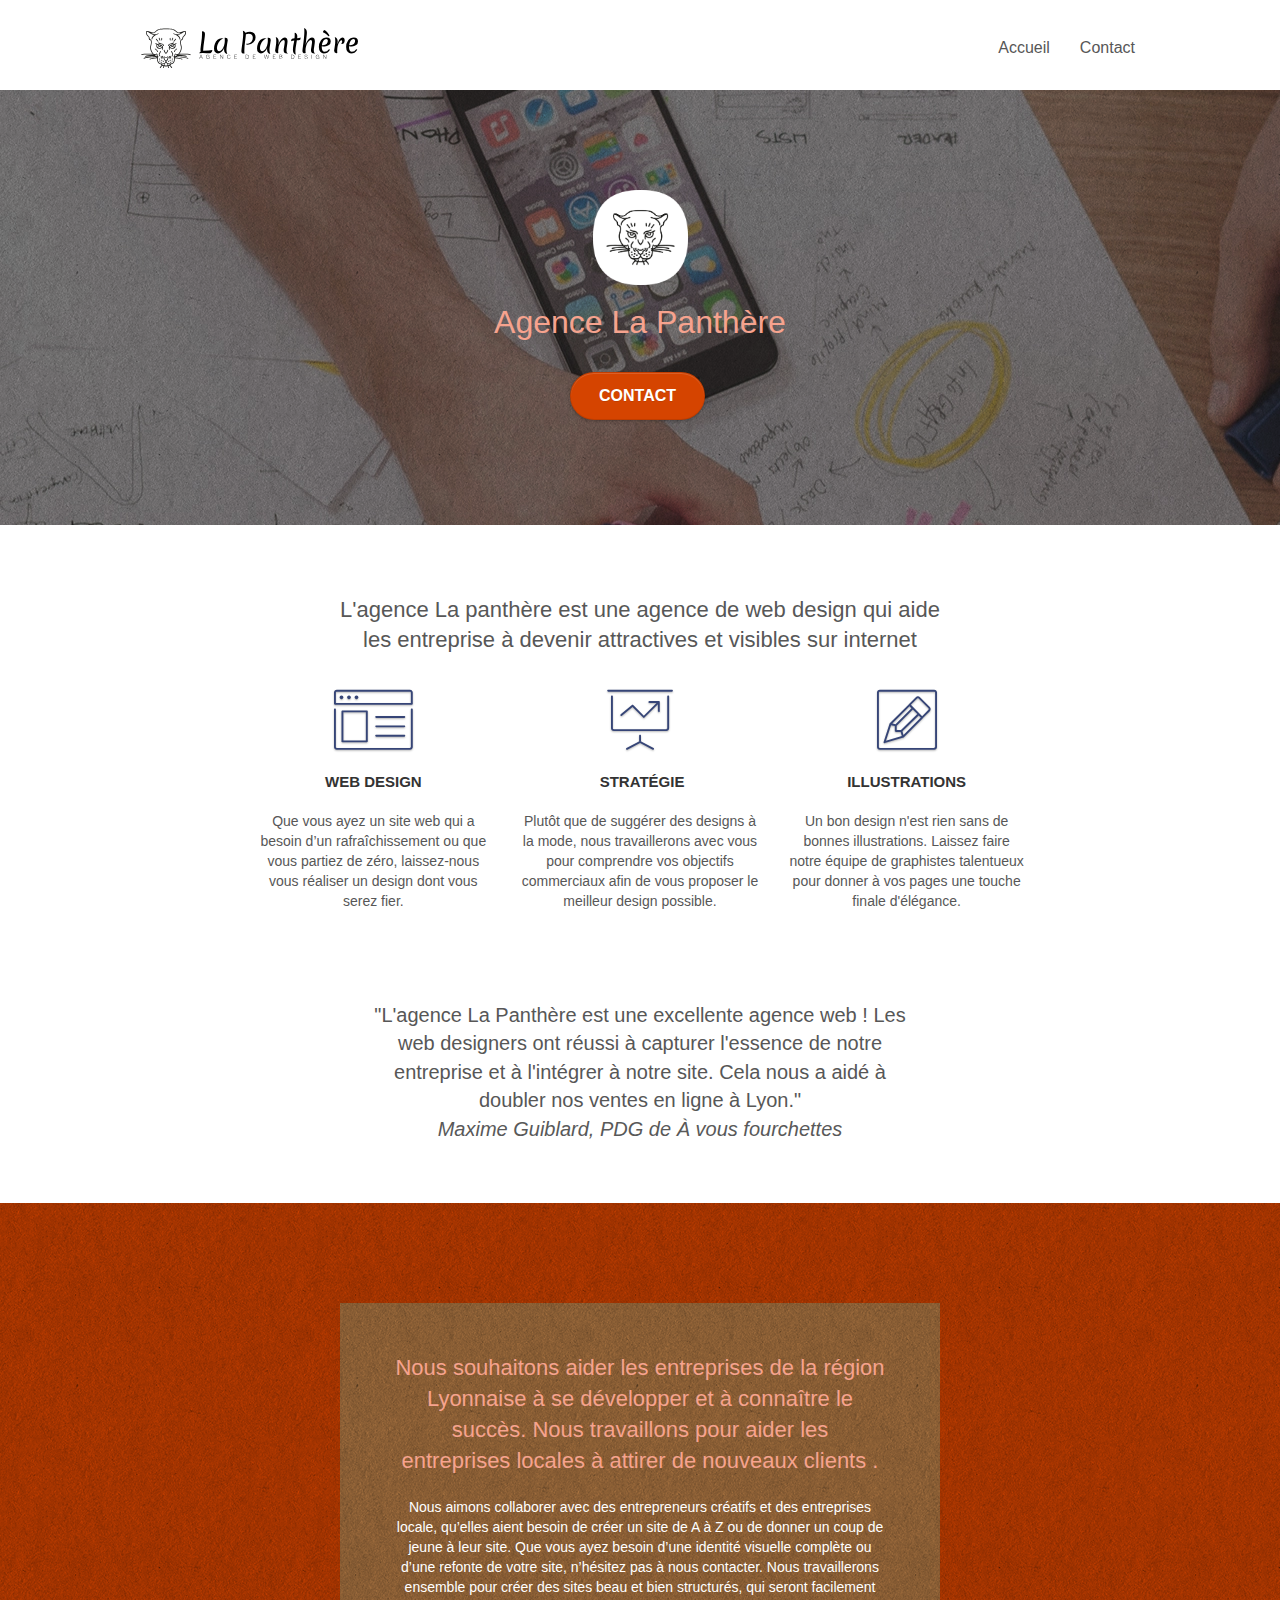
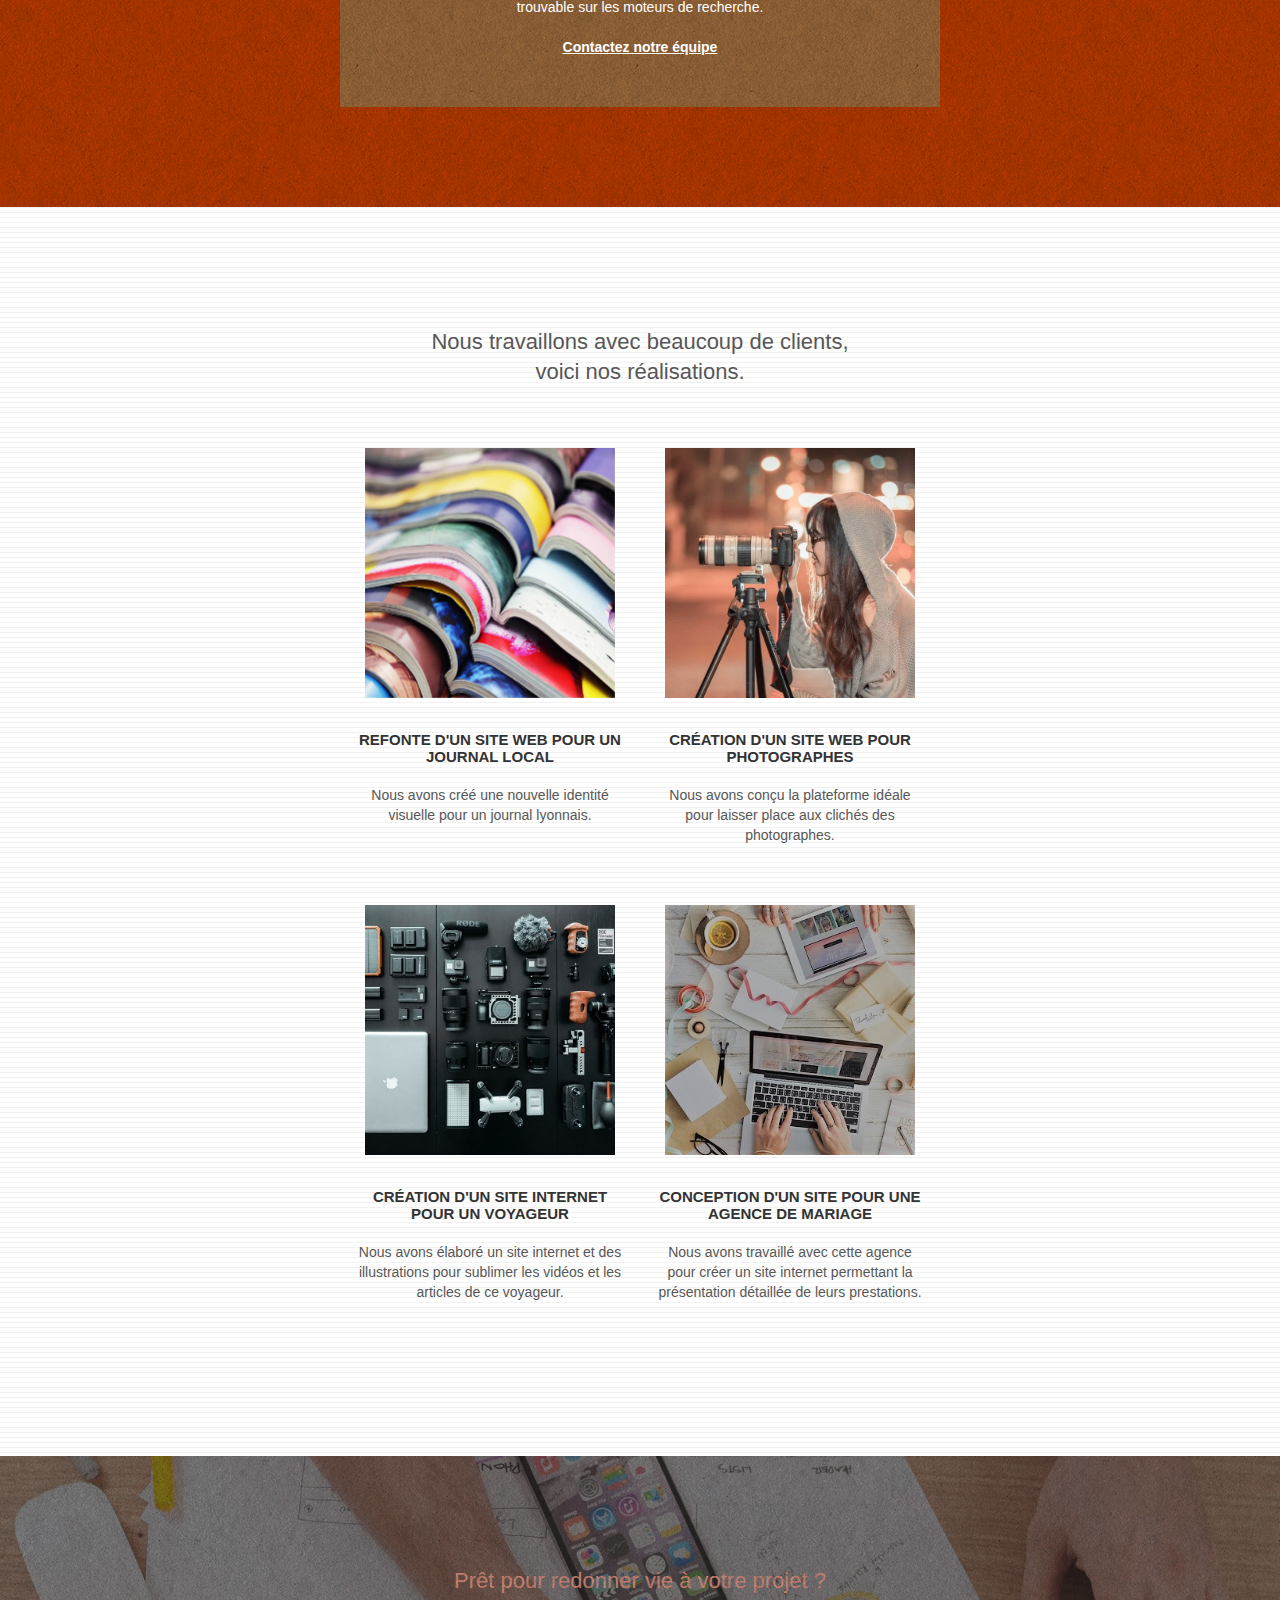
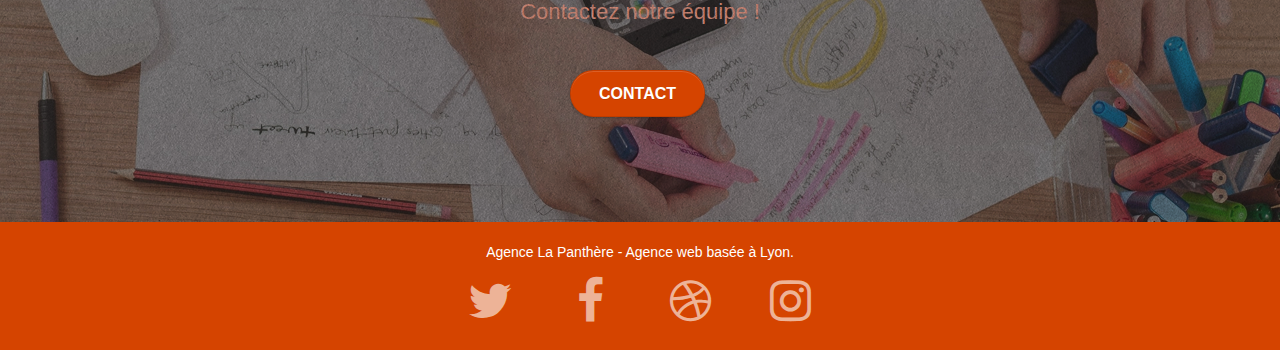
==== commit 5e107bdb: "logo" ====
--- a/index.html
+++ b/index.html
@@ -3,7 +3,6 @@
 
 <head>
 	<meta charset="utf-8">
-	<meta name="keywords" content="seo, google, site web, site internet, agence design paris, agence design, agence design,agence design,agence design,agence design,agence design,agence design,agence design,agence design">
 	<meta name="description" content="Agence de web design La Panthère basée à Lyon. Agence de création de site web basé à Lyon, La Panthère">
 	<meta name="viewport" content="width=device-width, initial-scale=1.0, viewport-fit=cover">
 	<link rel="shortcut icon" type="image/webp" href="img/favicon.webp">
@@ -62,7 +61,7 @@
 			<div class="container bloc-lg">
 				<div class="row tight-width-whitespace">
 					<div class="col-sm-12">
-						<img src="img/logo.webp" class="center-block image-resize-mode img_size_logo" width="100"
+						<img src="img/logo.webp" class="center-block image-resize-mode img_size_logo"
 							alt="Logo de l'agence web La Panthère basé à Lyon" />
 						<h1 class="text-center hero-bloc-text tc-white ">
 							Agence La Panthère
@@ -255,22 +254,22 @@
 						<div class="row row-no-gutters social">
 							<div class="col-sm-3">
 								<div class="text-center">
-									<a class="social" href="https://twitter.com"><span class="fa fa-twitter icon-md"></span></a>
-								</div>
-							</div>
-							<div class="col-sm-3">
-								<div class="text-center">
-									<a class="social" href="https://www.facebook.com"><span class="fa fa-facebook icon-md"></span></a>
-								</div>
-							</div>
-							<div class="col-sm-3">
-								<div class="text-center">
-									<a class="social" href="https://dribbble.com"><span class="fa fa-dribbble icon-md"></span></a>
-								</div>
-							</div>
-							<div class="col-sm-3">
-								<div class="text-center">
-									<a class="social" href="https://www.instagram.com"><span class="fa fa-instagram icon-md"></span></a>
+									<a class="social logo_link" href="https://twitter.com" aria-label="twitter" title="twitter"><span class="fa fa-twitter icon-md"></span></a>
+								</div>
+							</div>
+							<div class="col-sm-3">
+								<div class="text-center">
+									<a class="social logo_link" href="https://www.facebook.com" aria-label="facebook" title="facebook"><span class="fa fa-facebook icon-md"></span></a>
+								</div>
+							</div>
+							<div class="col-sm-3">
+								<div class="text-center">
+									<a class="social logo_link" href="https://dribbble.com" aria-label="dribbble" title="dribbble"><span class="fa fa-dribbble icon-md"></span></a>
+								</div>
+							</div>
+							<div class="col-sm-3">
+								<div class="text-center">
+									<a class="social logo_link" href="https://www.instagram.com" aria-label="instagram" title="instagram"><span class="fa fa-instagram icon-md"></span></a>
 								</div>
 							</div>
 						</div>
--- a/css/style.min.css
+++ b/css/style.min.css
@@ -1 +1 @@
-body{margin:0;padding:0;background:#fff;overflow-x:hidden;-webkit-font-smoothing:antialiased;-moz-osx-font-smoothing:grayscale}a,button{transition:all .3s ease-in-out;outline:0!important}a:hover{text-decoration:none;cursor:pointer}#page-loading-blocs-notifaction{position:fixed;top:0;bottom:0;width:100%;z-index:100000;background:#fff url(../img/pageload-spinner.gif) no-repeat center center}.bloc{width:100%;clear:both;background:50% 50% no-repeat;padding:0 50px;-webkit-background-size:cover;-moz-background-size:cover;-o-background-size:cover;background-size:cover;position:relative}.bloc .container{padding-left:0;padding-right:0}.bloc-lg{padding:100px 50px}.bloc-md{padding:50px}.bloc-sm{padding:20px 50px}.bg-b-edge,.bg-bl-edge,.bg-br-edge,.bg-center,.bg-l-edge,.bg-r-edge,.bg-repeat,.bg-t-edge,.bg-tl-edge,.bg-tr-edge{-webkit-background-size:auto!important;-moz-background-size:auto!important;-o-background-size:auto!important;background-size:auto!important}.bg-repeat{background:repeat}.bg-t-edge{background:top no-repeat}.bloc-bg-texture::before{content:"";background-size:2px 2px;position:absolute;top:0;bottom:0;left:0;right:0}.texture-paper::before{background:url(../img/texture-paper.webp);background-size:280px 280px}.b-parallax{background-attachment:fixed}.d-bloc{color:rgba(255,255,255,.7)}.d-bloc button:hover{color:rgba(255,255,255,.9)}.d-bloc .icon-round,.d-bloc .icon-rounded,.d-bloc .icon-semi-rounded-a,.d-bloc .icon-semi-rounded-b,.d-bloc .icon-square{border-color:rgba(255,255,255,.9)}.d-bloc .divider-h span{border-color:rgba(255,255,255,.2)}.d-bloc .a-btn,.d-bloc .navbar a,.d-bloc .navbar-brand,.d-bloc a .icon-lg,.d-bloc a .icon-md,.d-bloc a .icon-sm,.d-bloc a .icon-xl,.d-bloc h1 a,.d-bloc h2 a,.d-bloc h3 a,.d-bloc h4 a,.d-bloc h5 a,.d-bloc h6 a,.d-bloc p a{color:rgba(255,255,255,.6)}.d-bloc .a-btn:hover,.d-bloc .navbar a:hover,.d-bloc .navbar-brand:hover,.d-bloc a:hover .icon-lg,.d-bloc a:hover .icon-md,.d-bloc a:hover .icon-sm,.d-bloc a:hover .icon-xl,.d-bloc h1 a:hover,.d-bloc h2 a:hover,.d-bloc h3 a:hover,.d-bloc h4 a:hover,.d-bloc h5 a:hover,.d-bloc h6 a:hover,.d-bloc p a:hover{color:rgba(255,255,255,1)}.d-bloc .navbar-toggle .icon-bar{background:rgba(255,255,255,1)}.d-bloc .btn-wire,.d-bloc .btn-wire:hover{color:rgba(255,255,255,1);border-color:rgba(255,255,255,1)}.d-bloc .panel{color:rgba(0,0,0,.5)}.d-bloc .panel button:hover{color:rgba(0,0,0,.7)}.d-bloc .panel icon{border-color:rgba(0,0,0,.7)}.d-bloc .panel .divider-h span{border-color:rgba(0,0,0,.1)}.d-bloc .panel .a-btn{color:rgba(0,0,0,.6)}.d-bloc .panel .a-btn:hover{color:rgba(0,0,0,1)}.d-bloc .panel .btn-wire,.d-bloc .panel .btn-wire:hover{color:rgba(0,0,0,.7);border-color:rgba(0,0,0,.3)}.d-bloc .panel,.l-bloc{color:rgba(0,0,0,.5)}.d-bloc .panel button:hover,.l-bloc button:hover{color:rgba(0,0,0,.7)}.l-bloc .icon-round,.l-bloc .icon-rounded,.l-bloc .icon-semi-rounded-a,.l-bloc .icon-semi-rounded-b,.l-bloc .icon-square{border-color:rgba(0,0,0,.7)}.d-bloc .panel .divider-h span,.l-bloc .divider-h span{border-color:rgba(0,0,0,.1)}.d-bloc .panel .a-btn,.l-bloc .a-btn,.l-bloc .navbar a,.l-bloc .navbar-brand,.l-bloc a .icon-lg,.l-bloc a .icon-md,.l-bloc a .icon-sm,.l-bloc a .icon-xl,.l-bloc h1 a,.l-bloc h2 a,.l-bloc h3 a,.l-bloc h4 a,.l-bloc h5 a,.l-bloc h6 a,.l-bloc p a{color:rgba(0,0,0,.6)}.d-bloc .panel .a-btn:hover,.l-bloc .a-btn:hover,.l-bloc .navbar a:hover,.l-bloc .navbar-brand:hover,.l-bloc a:hover .icon-lg,.l-bloc a:hover .icon-md,.l-bloc a:hover .icon-sm,.l-bloc a:hover .icon-xl,.l-bloc h1 a:hover,.l-bloc h2 a:hover,.l-bloc h3 a:hover,.l-bloc h4 a:hover,.l-bloc h5 a:hover,.l-bloc h6 a:hover,.l-bloc p a:hover{color:rgba(0,0,0,1)}.l-bloc .navbar-toggle .icon-bar{color:rgba(0,0,0,.6)}.d-bloc .panel .btn-wire,.d-bloc .panel .btn-wire:hover,.l-bloc .btn-wire,.l-bloc .btn-wire:hover{color:rgba(0,0,0,.7);border-color:rgba(0,0,0,.3)}.voffset{margin-top:30px}.voffset-lg{margin-top:80px}.row-no-gutters{margin-right:0;margin-left:0}.row.row-no-gutters>[class*=" col-"],.row.row-no-gutters>[class^=col-]{padding-right:0;padding-left:0}#bloc-1-hero h1{font-size:32px}.navbar{margin-bottom:0;z-index:1}.navbar-brand{height:auto;padding:3px 15px;font-size:25px;font-weight:400;font-weight:600;line-height:44px}.navbar-brand img{max-height:200px;margin:0 5px 0 0;display:inline}.navbar-brand img[src$=svg]{min-width:100px}.nav-center .navbar-brand img{margin:0}.navbar .nav{padding-top:2px;margin-right:-16px;float:right;z-index:1}.nav>li{float:left;margin-top:4px;font-size:16px}.navbar-nav .open .dropdown-menu>li>a{text-align:inherit}.nav>li a:focus,.nav>li a:hover{background:0 0}.navbar-toggle{margin:10px 10px 0 0;border:0}.navbar-toggle:hover{background:0 0!important}.navbar-toggle .icon-bar{background-color:rgba(0,0,0,.5);width:26px}.nav-invert .navbar .nav{float:left}.nav-invert .navbar-brand,.nav-invert .navbar-header{float:right;position:relative;z-index:2}.flex_container{display:flex;justify-content:center}.service_h2{max-width:60%}.citation{font-size:20px;max-width:85%}.citation_auteur{color:#595959}.portfolio_h2{width:46%}.img_size_logo{width:70px;height:70px}.img_size_logo_nav{width:217px;height:40px}.img_size_galery{width:250px;height:250px}@media (min-width:768px){.site-navigation{position:absolute;top:50%;right:20px;transform:translate(0,-50%);-webkit-transform:translateY(-50%)}.nav>li .dropdown-menu a,.nav>li .dropdown-menu a:hover{color:#484848}.nav-invert .site-navigation{left:0;right:0}.nav-center{text-align:center}.nav-center .navbar-header{width:100%}.nav-center .nav>li,.nav-center .navbar-brand,.nav-center .navbar-header{float:none;display:inline-block}.nav-center .site-navigation{position:relative;width:100%;right:0;margin-right:0;margin-top:20px}.nav-center.mini-nav .navbar-toggle{float:none;margin:10px auto 0}}.nav>li>.dropdown a{background:0 0!important;display:block;padding:14px 15px}nav .caret{margin:0 5px}.dropdown-menu .dropdown-menu{top:-8px;left:100%}.dropdown-menu .dropmenu-flow-right{top:100%;left:0;margin-left:-1px;border-top-left-radius:0;border-top-right-radius:0}.dropdown-menu .dropdown span{border:4px solid #000;border-top-color:transparent;border-right-color:transparent;border-bottom-color:transparent;margin:6px -5px 0 0!important;float:right}.mg-md{margin-top:10px;margin-bottom:20px}.mg-lg{margin-top:10px;margin-bottom:40px}.btn{margin:0 5px 5px 0}.btn.pull-right{margin:0 0 5px 5px}.btn-d,.btn-d:focus,.btn-d:hover{color:#fff;background:rgba(0,0,0,.3)}button{outline:0!important}.btn-rd{border-radius:40px}.btn-clean{border:1px solid rgba(0,0,0,.08);border-bottom-color:rgba(0,0,0,.1);text-shadow:0 1px 0 rgba(0,0,1,.1);box-shadow:0 1px 3px rgba(0,0,1,.25),inset 0 1px 0 0 rgba(255,255,255,.15)}.icon-md{font-size:48px!important;margin:5px}.icon-lg{font-size:60px!important}.sm-shadow{text-shadow:0 1px 2px rgba(0,0,0,.3)}.panel-sq,.panel-sq .panel-footer,.panel-sq .panel-heading{border-radius:0}.panel-rd{border-radius:30px}.panel-rd .panel-heading{border-radius:29px 29px 0 0}.panel-rd .panel-footer{border-radius:0 0 29px 29px}.form-control{border-color:rgba(0,0,0,.1);box-shadow:none}.scrollToTop{width:40px;height:40px;position:fixed;bottom:20px;right:20px;opacity:0;z-index:500;transition:all .3s ease-in-out}.scrollToTop span{margin-top:6px}.showScrollTop{font-size:14px;opacity:1}a[data-lightbox]{position:relative;display:block;text-align:center}a[data-lightbox]:hover::before{content:"+";font-family:HelveticaNeue-Light,"Helvetica Neue Light","Helvetica Neue",Helvetica,Arial;font-size:32px;width:50px;height:50px;margin-left:-25px;border-radius:50%;background:rgba(0,0,0,.6);color:#fff;font-weight:100;z-index:1;position:absolute;top:50%;transform:translateY(-50%);-webkit-transform:translateY(-50%)}a[data-lightbox]:hover img{opacity:.6;-webkit-animation-fill-mode:none;animation-fill-mode:none}#lightbox-modal{display:flex;align-items:center}#lightbox-modal .modal-dialog{width:90%;max-width:900px;margin:0 auto 0}#lightbox-modal .modal-dialog img{max-height:50vh;margin:0 auto}.lightbox-caption{padding:20px;color:#fff;background:rgba(0,0,0,.5);position:absolute;left:15px;right:15px;bottom:0}.close-lightbox{color:#fff;font-size:30px;position:absolute;top:20px;right:20px;z-index:20;background:rgba(0,0,0,.5);border:none;line-height:30px;padding:0 9px 5px;opacity:.3}.close-lightbox:hover,.next-lightbox:hover,.prev-lightbox:hover{opacity:1;color:#fff}.next-lightbox,.prev-lightbox{font-size:20px;color:rgba(255,255,255,.9);background:rgba(0,0,0,.5);transition:all .2s ease-in-out;position:absolute;top:45%;z-index:1;opacity:.4}.next-lightbox{padding:6px 8px 1px 13px;right:25px}.prev-lightbox{padding:6px 13px 1px 10px;left:25px}.snapshot-lb .modal-body{padding-bottom:45px}.snapshot-lb .lightbox-caption{padding:0;color:rgba(0,0,0,.5);background:0 0}.btn,a,h1,h2,h3,h4,h5,h6,label,p{font-family:helvetica;font-weight:400;color:#575757!important}.container{max-width:1000px}.hero-bloc-text{font-size:38px}.hero-bloc-text-sub{font-size:36px}.statement-bloc-text{line-height:26px;font-style:italic;font-size:20px;text-align:center;font-weight:lighter;max-width:520px;margin:auto auto auto auto}p{font-size:14px}.tight-width-whitespace{max-width:600px;margin:auto auto auto auto}.h1{font-size:20px;font-family:"Open Sans"}.cta-hero{margin-top:22px;color:#fff!important;text-transform:uppercase;padding:12px 28px 12px 28px;font-size:16px;font-weight:700}.social{max-width:400px;margin:auto auto auto auto}h2{font-size:22px;line-height:1.4em}h3{font-size:15px;text-transform:uppercase;font-weight:700;color:#333!important}.med-width-whitespace{max-width:800px;margin:auto auto auto auto;box-shadow:0 0 0 #000}h1{color:#333!important}h4{color:#333!important}.icons{margin-bottom:14px;margin-top:24px}.white{color:#fff!important}.portfolio-thumb{margin-bottom:24px}.portfolio-row{margin-bottom:44px;margin-top:50px}.avatar{box-shadow:0 4px 9px rgba(0,0,0,.3)}.black-background{background-color:rgba(165,147,99,.7);padding:40px 40px 40px 40px}.bold-link{font-weight:900;text-decoration:underline!important}.bgc-white{background-color:#fff}.bgc-dark-slate-blue{background-color:#364577}.bgc-atomic-tangerine{background-color:#d54400!important}.tc-white{color:#f6a38e!important}.btn-atomic-tangerine{background:#d54400!important;color:#fff!important}.btn-atomic-tangerine:hover{background:#c27956!important;color:#fff!important}.ltc-white{color:#fff!important}.ltc-white:hover{color:#ccc!important}.ltc-atomic-tangerine{color:#f3976c!important}.ltc-atomic-tangerine:hover{color:#c27956!important}.icon-dark-slate-blue{color:#364577!important;border-color:#364577!important}.bg-dots-bg{background-image:url(../img/dots-bg.webp)}.bg-lines-h2-bg{background-image:url(../img/lines-h2-bg.webp)}.bg-banniere{background-image:url(../img/agence-la-panthere.webp)}.bg-presentation{background-image:url(../img/image-de-presentation.webp)}@media (max-width:1024px){.bloc{padding-left:20px;padding-right:20px}.bloc-tile-2.full-width-bloc .container,.bloc-tile-3.full-width-bloc .container,.bloc-tile-4.full-width-bloc .container,.bloc.full-width-bloc{padding-left:0;padding-right:0}}@media (max-width:992px) and (min-width:768px){.navbar .nav{max-width:80%}.nav-center.navbar .nav{max-width:100%}}@media only screen and (min-device-width:768px) and (max-device-width:1024px) and (orientation:landscape){.b-parallax{background-attachment:scroll}}@media only screen and (min-device-width:1024px) and (max-device-width:1366px) and (-webkit-min-device-pixel-ratio:1.5){.b-parallax{background-attachment:scroll}}@media (max-width:991px){.container{width:100%}.b-parallax{background-attachment:scroll}#hero-bloc,.page-container{overflow-x:hidden;position:relative}.bloc{padding-left:constant(safe-area-inset-left);padding-right:constant(safe-area-inset-right)}.bloc-group,.bloc-group .bloc{display:block;width:100%}.bloc-fill-screen .fill-bloc-bottom-edge,.bloc-fill-screen .fill-bloc-top-edge{padding:0 20px;padding-left:constant(safe-area-inset-left);padding-right:constant(safe-area-inset-right)}}@media (max-width:767px){.page-container{overflow-x:hidden;position:relative}#disqus_thread,h1,h2,h3,h4,h5,h6,p{padding-left:10px!important;padding-right:10px!important}.b-parallax{background-attachment:scroll}.navbar .nav{padding-top:0;border-top:1px solid rgba(0,0,0,.2);float:none!important}.navbar.row{margin-left:0;margin-right:0}.site-navigation{position:inherit;transform:none;-webkit-transform:none;-ms-transform:none}.nav>li{margin-top:0;border-bottom:1px solid rgba(0,0,0,.1);background:rgba(0,0,0,.05);text-align:left;padding-left:15px;width:100%}.nav>li:hover{background:rgba(0,0,0,.08)}.dropdown .dropdown a .caret{float:none;margin:5px 0 0 10px!important;border:4px solid #000;border-bottom-color:transparent;border-right-color:transparent;border-left-color:transparent}#hero-bloc .navbar .nav{background:rgba(0,0,0,.8)}#hero-bloc .navbar .nav a{color:rgba(255,255,255,.6)}.hero{padding:50px 0}.hero-nav{left:-1px;right:-1px}.navbar-collapse{padding:0;overflow-x:hidden;-webkit-box-shadow:none;box-shadow:none}.navbar-brand img{max-height:40px;width:auto}.nav-invert .navbar-header{float:none;width:100%}.nav-invert .navbar-toggle{float:left;margin-left:10px}.bloc{padding-left:0;padding-right:0}.bloc-lg,.bloc-xl,.bloc-xxl{padding:40px 0}.bloc-md,.bloc-sm{padding-left:0;padding-right:0}.bloc-fill-screen .fill-bloc-bottom-edge,.bloc-fill-screen .fill-bloc-top-edge,.bloc-tile-2 .container,.bloc-tile-3 .container,.bloc-tile-4 .container{padding-left:0;padding-right:0}.a-block{padding:0 10px}.btn-dwn{display:none}.voffset{margin-top:5px}.voffset-md{margin-top:20px}.voffset-lg{margin-top:30px}form{padding:5px}.close-lightbox{display:inline-block}.blocsapp-device-iphone5{background-size:216px 425px;padding-top:60px;width:216px;height:425px}.blocsapp-device-iphone5 img{width:180px;height:320px}}@media (max-width:400px){.bloc{padding-left:0;padding-right:0}}@media (max-width:767px){.bloc-mob-center-text{text-align:center}.img_size_logo{width:50px;height:50px}}+body{margin:0;padding:0;background:#fff;overflow-x:hidden;-webkit-font-smoothing:antialiased;-moz-osx-font-smoothing:grayscale}a,button{transition:all .3s ease-in-out;outline:0!important}a:hover{text-decoration:none;cursor:pointer}#page-loading-blocs-notifaction{position:fixed;top:0;bottom:0;width:100%;z-index:100000;background:#fff url(../img/pageload-spinner.gif) no-repeat center center}.bloc{width:100%;clear:both;background:50% 50% no-repeat;padding:0 50px;-webkit-background-size:cover;-moz-background-size:cover;-o-background-size:cover;background-size:cover;position:relative}.bloc .container{padding-left:0;padding-right:0}.bloc-lg{padding:100px 50px}.bloc-md{padding:50px}.bloc-sm{padding:20px 50px}.bg-b-edge,.bg-bl-edge,.bg-br-edge,.bg-center,.bg-l-edge,.bg-r-edge,.bg-repeat,.bg-t-edge,.bg-tl-edge,.bg-tr-edge{-webkit-background-size:auto!important;-moz-background-size:auto!important;-o-background-size:auto!important;background-size:auto!important}.bg-repeat{background:repeat}.bg-t-edge{background:top no-repeat}.bloc-bg-texture::before{content:"";background-size:2px 2px;position:absolute;top:0;bottom:0;left:0;right:0}.texture-paper::before{background:url(../img/texture-paper.webp);background-size:280px 280px}.b-parallax{background-attachment:fixed}.d-bloc{color:rgba(255,255,255,.7)}.d-bloc button:hover{color:rgba(255,255,255,.9)}.d-bloc .icon-round,.d-bloc .icon-rounded,.d-bloc .icon-semi-rounded-a,.d-bloc .icon-semi-rounded-b,.d-bloc .icon-square{border-color:rgba(255,255,255,.9)}.d-bloc .divider-h span{border-color:rgba(255,255,255,.2)}.d-bloc .a-btn,.d-bloc .navbar a,.d-bloc .navbar-brand,.d-bloc a .icon-lg,.d-bloc a .icon-md,.d-bloc a .icon-sm,.d-bloc a .icon-xl,.d-bloc h1 a,.d-bloc h2 a,.d-bloc h3 a,.d-bloc h4 a,.d-bloc h5 a,.d-bloc h6 a,.d-bloc p a{color:rgba(255,255,255,.6)}.d-bloc .a-btn:hover,.d-bloc .navbar a:hover,.d-bloc .navbar-brand:hover,.d-bloc a:hover .icon-lg,.d-bloc a:hover .icon-md,.d-bloc a:hover .icon-sm,.d-bloc a:hover .icon-xl,.d-bloc h1 a:hover,.d-bloc h2 a:hover,.d-bloc h3 a:hover,.d-bloc h4 a:hover,.d-bloc h5 a:hover,.d-bloc h6 a:hover,.d-bloc p a:hover{color:rgba(255,255,255,1)}.d-bloc .navbar-toggle .icon-bar{background:rgba(255,255,255,1)}.d-bloc .btn-wire,.d-bloc .btn-wire:hover{color:rgba(255,255,255,1);border-color:rgba(255,255,255,1)}.d-bloc .panel{color:rgba(0,0,0,.5)}.d-bloc .panel button:hover{color:rgba(0,0,0,.7)}.d-bloc .panel icon{border-color:rgba(0,0,0,.7)}.d-bloc .panel .divider-h span{border-color:rgba(0,0,0,.1)}.d-bloc .panel .a-btn{color:rgba(0,0,0,.6)}.d-bloc .panel .a-btn:hover{color:rgba(0,0,0,1)}.d-bloc .panel .btn-wire,.d-bloc .panel .btn-wire:hover{color:rgba(0,0,0,.7);border-color:rgba(0,0,0,.3)}.d-bloc .panel,.l-bloc{color:rgba(0,0,0,.5)}.d-bloc .panel button:hover,.l-bloc button:hover{color:rgba(0,0,0,.7)}.l-bloc .icon-round,.l-bloc .icon-rounded,.l-bloc .icon-semi-rounded-a,.l-bloc .icon-semi-rounded-b,.l-bloc .icon-square{border-color:rgba(0,0,0,.7)}.d-bloc .panel .divider-h span,.l-bloc .divider-h span{border-color:rgba(0,0,0,.1)}.d-bloc .panel .a-btn,.l-bloc .a-btn,.l-bloc .navbar a,.l-bloc .navbar-brand,.l-bloc a .icon-lg,.l-bloc a .icon-md,.l-bloc a .icon-sm,.l-bloc a .icon-xl,.l-bloc h1 a,.l-bloc h2 a,.l-bloc h3 a,.l-bloc h4 a,.l-bloc h5 a,.l-bloc h6 a,.l-bloc p a{color:rgba(0,0,0,.6)}.d-bloc .panel .a-btn:hover,.l-bloc .a-btn:hover,.l-bloc .navbar a:hover,.l-bloc .navbar-brand:hover,.l-bloc a:hover .icon-lg,.l-bloc a:hover .icon-md,.l-bloc a:hover .icon-sm,.l-bloc a:hover .icon-xl,.l-bloc h1 a:hover,.l-bloc h2 a:hover,.l-bloc h3 a:hover,.l-bloc h4 a:hover,.l-bloc h5 a:hover,.l-bloc h6 a:hover,.l-bloc p a:hover{color:rgba(0,0,0,1)}.l-bloc .navbar-toggle .icon-bar{color:rgba(0,0,0,.6)}.d-bloc .panel .btn-wire,.d-bloc .panel .btn-wire:hover,.l-bloc .btn-wire,.l-bloc .btn-wire:hover{color:rgba(0,0,0,.7);border-color:rgba(0,0,0,.3)}.voffset{margin-top:30px}.voffset-lg{margin-top:80px}.row-no-gutters{margin-right:0;margin-left:0}.row.row-no-gutters>[class*=" col-"],.row.row-no-gutters>[class^=col-]{padding-right:0;padding-left:0}#bloc-1-hero h1{font-size:32px}.navbar{margin-bottom:0;z-index:1}.navbar-brand{height:auto;padding:3px 15px;font-size:25px;font-weight:400;font-weight:600;line-height:44px}.navbar-brand img{max-height:200px;margin:0 5px 0 0;display:inline}.navbar-brand img[src$=svg]{min-width:100px}.nav-center .navbar-brand img{margin:0}.navbar .nav{padding-top:2px;margin-right:-16px;float:right;z-index:1}.nav>li{float:left;margin-top:4px;font-size:16px}.navbar-nav .open .dropdown-menu>li>a{text-align:inherit}.nav>li a:focus,.nav>li a:hover{background:0 0}.navbar-toggle{margin:10px 10px 0 0;border:0}.navbar-toggle:hover{background:0 0!important}.navbar-toggle .icon-bar{background-color:rgba(0,0,0,.5);width:26px}.nav-invert .navbar .nav{float:left}.nav-invert .navbar-brand,.nav-invert .navbar-header{float:right;position:relative;z-index:2}.flex_container{display:flex;justify-content:center}.service_h2{max-width:60%}.citation{font-size:20px;max-width:85%}.citation_auteur{color:#595959}.portfolio_h2{width:46%}.img_size_logo{width:95px;height:95px}.img_size_logo_nav{width:210px;height:35px}.img_size_galery{width:250px;height:250px}.logo_link{display:flex;flex-direction:column}@media (min-width:768px){.site-navigation{position:absolute;top:50%;right:20px;transform:translate(0,-50%);-webkit-transform:translateY(-50%)}.nav>li .dropdown-menu a,.nav>li .dropdown-menu a:hover{color:#484848}.nav-invert .site-navigation{left:0;right:0}.nav-center{text-align:center}.nav-center .navbar-header{width:100%}.nav-center .nav>li,.nav-center .navbar-brand,.nav-center .navbar-header{float:none;display:inline-block}.nav-center .site-navigation{position:relative;width:100%;right:0;margin-right:0;margin-top:20px}.nav-center.mini-nav .navbar-toggle{float:none;margin:10px auto 0}}.nav>li>.dropdown a{background:0 0!important;display:block;padding:14px 15px}nav .caret{margin:0 5px}.dropdown-menu .dropdown-menu{top:-8px;left:100%}.dropdown-menu .dropmenu-flow-right{top:100%;left:0;margin-left:-1px;border-top-left-radius:0;border-top-right-radius:0}.dropdown-menu .dropdown span{border:4px solid #000;border-top-color:transparent;border-right-color:transparent;border-bottom-color:transparent;margin:6px -5px 0 0!important;float:right}.mg-md{margin-top:10px;margin-bottom:20px}.mg-lg{margin-top:10px;margin-bottom:40px}.btn{margin:0 5px 5px 0}.btn.pull-right{margin:0 0 5px 5px}.btn-d,.btn-d:focus,.btn-d:hover{color:#fff;background:rgba(0,0,0,.3)}button{outline:0!important}.btn-rd{border-radius:40px}.btn-clean{border:1px solid rgba(0,0,0,.08);border-bottom-color:rgba(0,0,0,.1);text-shadow:0 1px 0 rgba(0,0,1,.1);box-shadow:0 1px 3px rgba(0,0,1,.25),inset 0 1px 0 0 rgba(255,255,255,.15)}.icon-md{font-size:48px!important;margin:5px}.icon-lg{font-size:60px!important}.sm-shadow{text-shadow:0 1px 2px rgba(0,0,0,.3)}.panel-sq,.panel-sq .panel-footer,.panel-sq .panel-heading{border-radius:0}.panel-rd{border-radius:30px}.panel-rd .panel-heading{border-radius:29px 29px 0 0}.panel-rd .panel-footer{border-radius:0 0 29px 29px}.form-control{border-color:rgba(0,0,0,.1);box-shadow:none}.scrollToTop{width:40px;height:40px;position:fixed;bottom:20px;right:20px;opacity:0;z-index:500;transition:all .3s ease-in-out}.scrollToTop span{margin-top:6px}.showScrollTop{font-size:14px;opacity:1}a[data-lightbox]{position:relative;display:block;text-align:center}a[data-lightbox]:hover::before{content:"+";font-family:HelveticaNeue-Light,"Helvetica Neue Light","Helvetica Neue",Helvetica,Arial;font-size:32px;width:50px;height:50px;margin-left:-25px;border-radius:50%;background:rgba(0,0,0,.6);color:#fff;font-weight:100;z-index:1;position:absolute;top:50%;transform:translateY(-50%);-webkit-transform:translateY(-50%)}a[data-lightbox]:hover img{opacity:.6;-webkit-animation-fill-mode:none;animation-fill-mode:none}#lightbox-modal{display:flex;align-items:center}#lightbox-modal .modal-dialog{width:90%;max-width:900px;margin:0 auto 0}#lightbox-modal .modal-dialog img{max-height:50vh;margin:0 auto}.lightbox-caption{padding:20px;color:#fff;background:rgba(0,0,0,.5);position:absolute;left:15px;right:15px;bottom:0}.close-lightbox{color:#fff;font-size:30px;position:absolute;top:20px;right:20px;z-index:20;background:rgba(0,0,0,.5);border:none;line-height:30px;padding:0 9px 5px;opacity:.3}.close-lightbox:hover,.next-lightbox:hover,.prev-lightbox:hover{opacity:1;color:#fff}.next-lightbox,.prev-lightbox{font-size:20px;color:rgba(255,255,255,.9);background:rgba(0,0,0,.5);transition:all .2s ease-in-out;position:absolute;top:45%;z-index:1;opacity:.4}.next-lightbox{padding:6px 8px 1px 13px;right:25px}.prev-lightbox{padding:6px 13px 1px 10px;left:25px}.snapshot-lb .modal-body{padding-bottom:45px}.snapshot-lb .lightbox-caption{padding:0;color:rgba(0,0,0,.5);background:0 0}.btn,a,h1,h2,h3,h4,h5,h6,label,p{font-family:helvetica;font-weight:400;color:#575757!important}.container{max-width:1000px}.hero-bloc-text{font-size:38px}.hero-bloc-text-sub{font-size:36px}.statement-bloc-text{line-height:26px;font-style:italic;font-size:20px;text-align:center;font-weight:lighter;max-width:520px;margin:auto auto auto auto}p{font-size:14px}.tight-width-whitespace{max-width:600px;margin:auto auto auto auto}.h1{font-size:20px;font-family:"Open Sans"}.cta-hero{margin-top:22px;color:#fff!important;text-transform:uppercase;padding:12px 28px 12px 28px;font-size:16px;font-weight:700}.social{max-width:400px;margin:auto auto auto auto}h2{font-size:22px;line-height:1.4em}h3{font-size:15px;text-transform:uppercase;font-weight:700;color:#333!important}.med-width-whitespace{max-width:800px;margin:auto auto auto auto;box-shadow:0 0 0 #000}h1{color:#333!important}h4{color:#333!important}.icons{margin-bottom:14px;margin-top:24px}.white{color:#fff!important}.portfolio-thumb{margin-bottom:24px}.portfolio-row{margin-bottom:44px;margin-top:50px}.avatar{box-shadow:0 4px 9px rgba(0,0,0,.3)}.black-background{background-color:rgba(165,147,99,.7);padding:40px 40px 40px 40px}.bold-link{font-weight:900;text-decoration:underline!important}.bgc-white{background-color:#fff}.bgc-dark-slate-blue{background-color:#364577}.bgc-atomic-tangerine{background-color:#d54400!important}.tc-white{color:#f6a38e!important}.btn-atomic-tangerine{background:#d54400!important;color:#fff!important}.btn-atomic-tangerine:hover{background:#c27956!important;color:#fff!important}.ltc-white{color:#fff!important}.ltc-white:hover{color:#ccc!important}.ltc-atomic-tangerine{color:#f3976c!important}.ltc-atomic-tangerine:hover{color:#c27956!important}.icon-dark-slate-blue{color:#364577!important;border-color:#364577!important}.bg-dots-bg{background-image:url(../img/dots-bg.webp)}.bg-lines-h2-bg{background-image:url(../img/lines-h2-bg.webp)}.bg-banniere{background-image:url(../img/agence-la-panthere.webp)}.bg-presentation{background-image:url(../img/image-de-presentation.webp)}@media (max-width:1024px){.bloc{padding-left:20px;padding-right:20px}.bloc-tile-2.full-width-bloc .container,.bloc-tile-3.full-width-bloc .container,.bloc-tile-4.full-width-bloc .container,.bloc.full-width-bloc{padding-left:0;padding-right:0}}@media (max-width:992px) and (min-width:768px){.navbar .nav{max-width:80%}.nav-center.navbar .nav{max-width:100%}}@media only screen and (min-device-width:768px) and (max-device-width:1024px) and (orientation:landscape){.b-parallax{background-attachment:scroll}}@media only screen and (min-device-width:1024px) and (max-device-width:1366px) and (-webkit-min-device-pixel-ratio:1.5){.b-parallax{background-attachment:scroll}}@media (max-width:991px){.container{width:100%}.b-parallax{background-attachment:scroll}#hero-bloc,.page-container{overflow-x:hidden;position:relative}.bloc{padding-left:constant(safe-area-inset-left);padding-right:constant(safe-area-inset-right)}.bloc-group,.bloc-group .bloc{display:block;width:100%}.bloc-fill-screen .fill-bloc-bottom-edge,.bloc-fill-screen .fill-bloc-top-edge{padding:0 20px;padding-left:constant(safe-area-inset-left);padding-right:constant(safe-area-inset-right)}}@media (max-width:767px){.page-container{overflow-x:hidden;position:relative}#disqus_thread,h1,h2,h3,h4,h5,h6,p{padding-left:10px!important;padding-right:10px!important}.b-parallax{background-attachment:scroll}.navbar .nav{padding-top:0;border-top:1px solid rgba(0,0,0,.2);float:none!important}.navbar.row{margin-left:0;margin-right:0}.site-navigation{position:inherit;transform:none;-webkit-transform:none;-ms-transform:none}.nav>li{margin-top:0;border-bottom:1px solid rgba(0,0,0,.1);background:rgba(0,0,0,.05);text-align:left;padding-left:15px;width:100%}.nav>li:hover{background:rgba(0,0,0,.08)}.dropdown .dropdown a .caret{float:none;margin:5px 0 0 10px!important;border:4px solid #000;border-bottom-color:transparent;border-right-color:transparent;border-left-color:transparent}#hero-bloc .navbar .nav{background:rgba(0,0,0,.8)}#hero-bloc .navbar .nav a{color:rgba(255,255,255,.6)}.hero{padding:50px 0}.hero-nav{left:-1px;right:-1px}.navbar-collapse{padding:0;overflow-x:hidden;-webkit-box-shadow:none;box-shadow:none}.navbar-brand img{max-height:40px;width:auto}.nav-invert .navbar-header{float:none;width:100%}.nav-invert .navbar-toggle{float:left;margin-left:10px}.bloc{padding-left:0;padding-right:0}.bloc-lg,.bloc-xl,.bloc-xxl{padding:40px 0}.bloc-md,.bloc-sm{padding-left:0;padding-right:0}.bloc-fill-screen .fill-bloc-bottom-edge,.bloc-fill-screen .fill-bloc-top-edge,.bloc-tile-2 .container,.bloc-tile-3 .container,.bloc-tile-4 .container{padding-left:0;padding-right:0}.a-block{padding:0 10px}.btn-dwn{display:none}.voffset{margin-top:5px}.voffset-md{margin-top:20px}.voffset-lg{margin-top:30px}form{padding:5px}.close-lightbox{display:inline-block}.blocsapp-device-iphone5{background-size:216px 425px;padding-top:60px;width:216px;height:425px}.blocsapp-device-iphone5 img{width:180px;height:320px}}@media (max-width:400px){.bloc{padding-left:0;padding-right:0}}@media (max-width:767px){.bloc-mob-center-text{text-align:center}}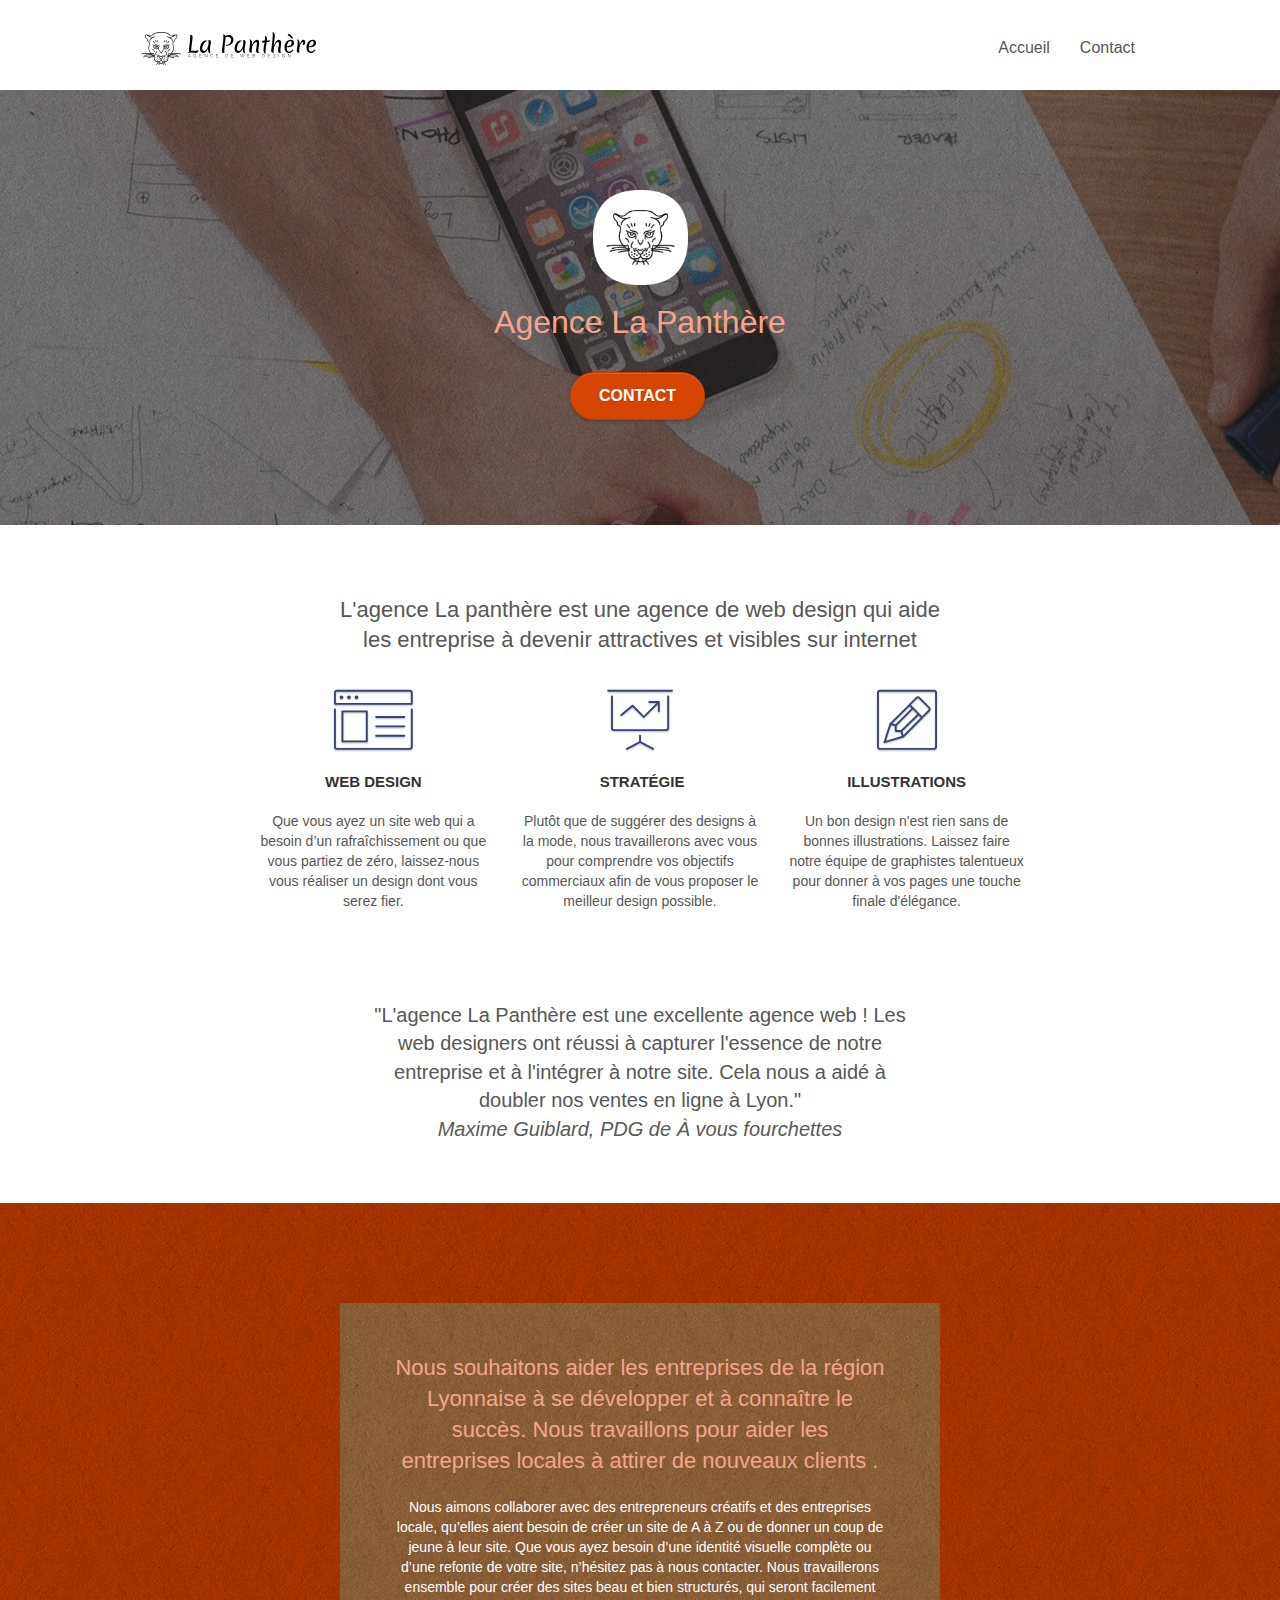
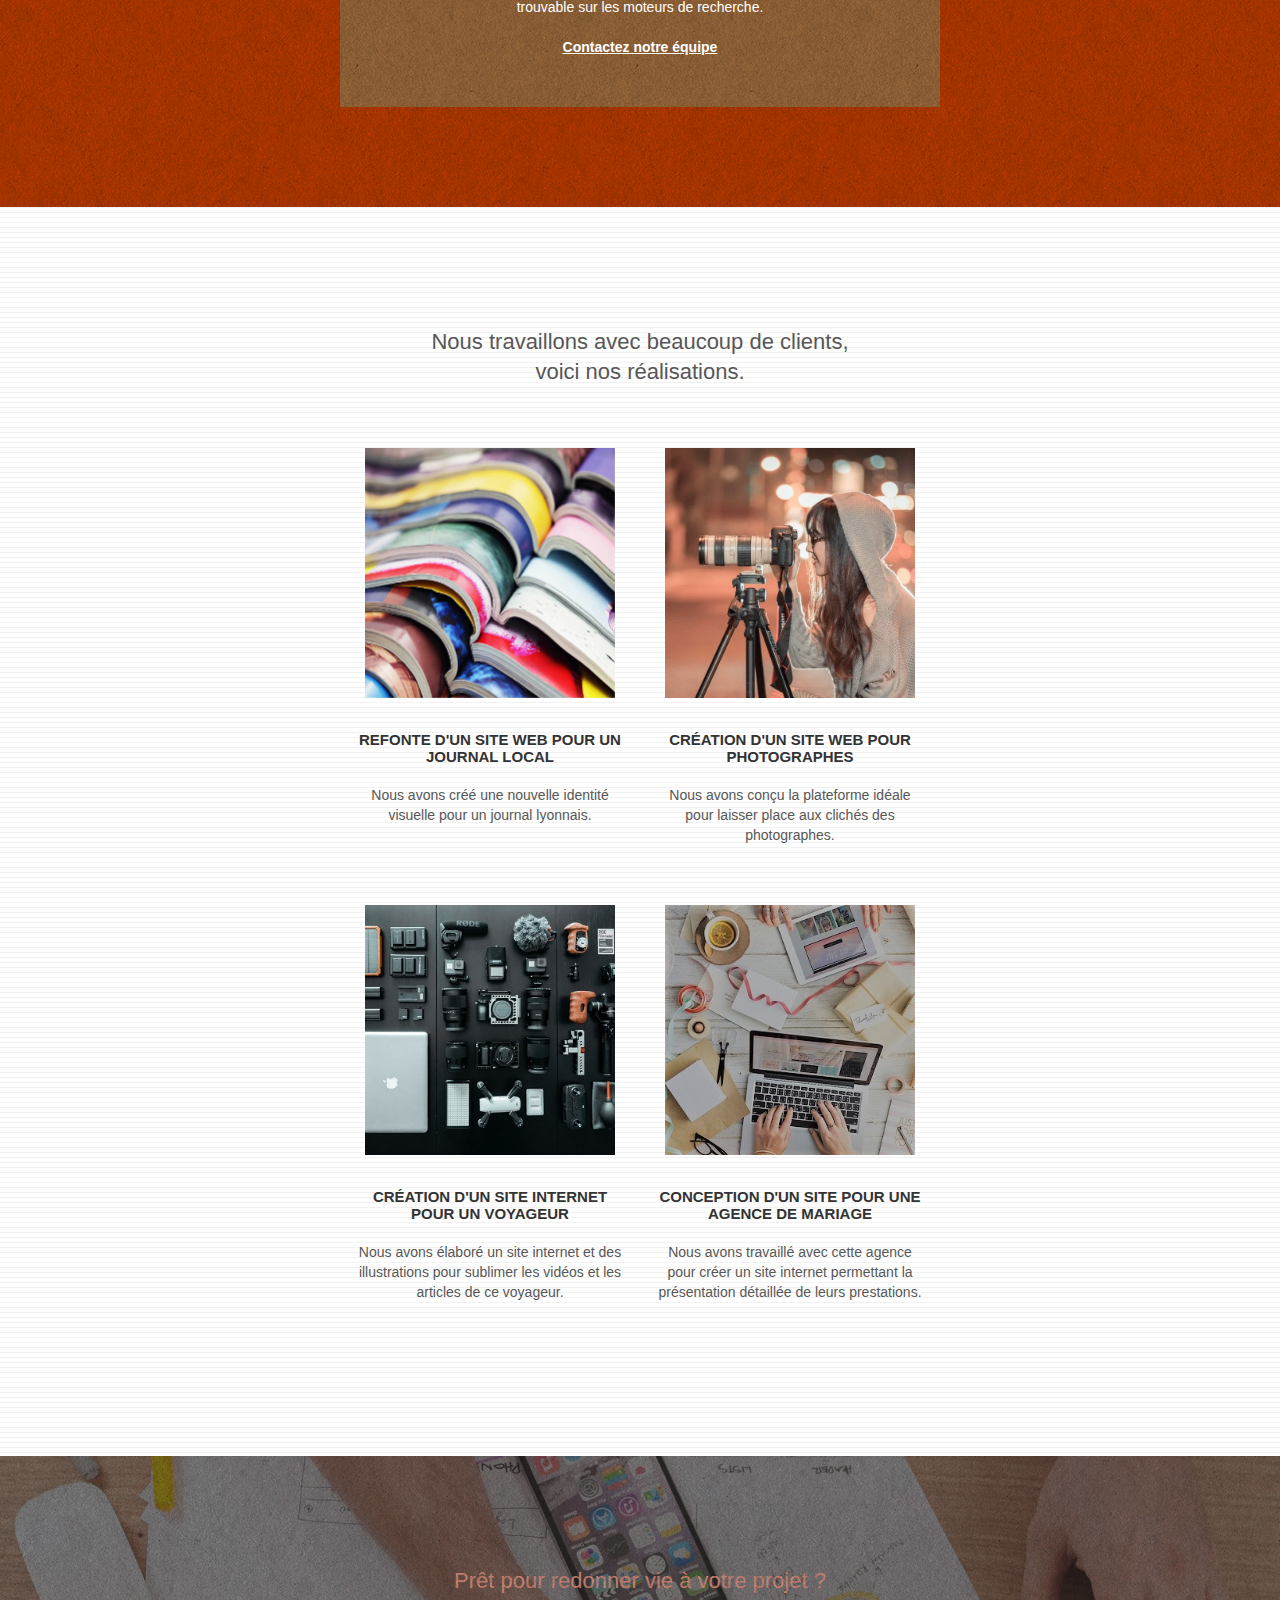
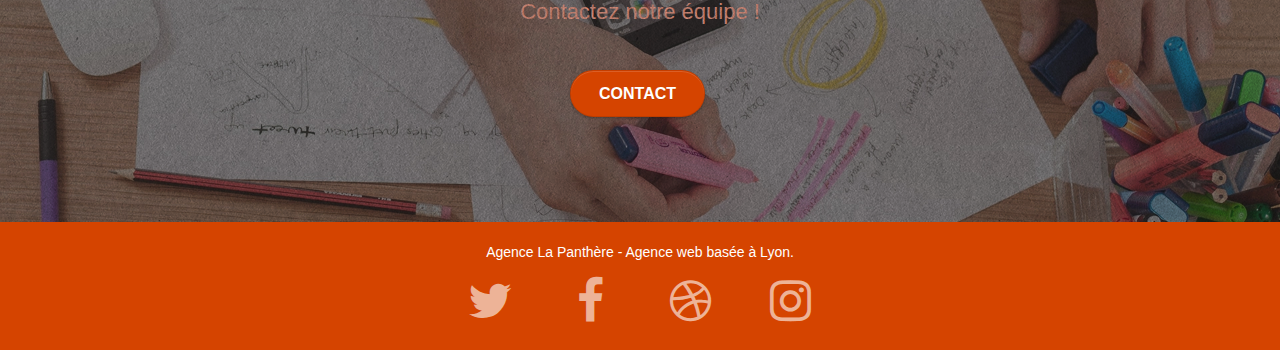
==== commit 1c27fc8b: "W3C" ====
--- a/index.html
+++ b/index.html
@@ -33,7 +33,7 @@
 				<nav class="navbar row">
 					<div class="navbar-header">
 						<a class="navbar-brand img_size_logo_nav" href="index.html"><img src="img/agence-la-panthere-monochrome.svg"
-								alt="Agence web la panthère basé à Lyon" height="40" /></a>
+								alt="Agence web la panthère basé à Lyon" /></a>
 						<button id="nav-toggle" type="button" class="ui-navbar-toggle navbar-toggle"
 							data-toggle="collapse" data-target=".navbar-1">
 							<span class="sr-only">Toggle navigation</span><span class="icon-bar"></span><span
@@ -210,7 +210,7 @@
 						</p>
 					</div>
 					<div class="col-sm-6">
-						<a href="#" data-lightbox="img/4.webp" data-gallery-id="gallery-1" width="30px"
+						<a href="#" data-lightbox="img/4.webp" data-gallery-id="gallery-1"
 							data-caption="Conception d'un site pour une agence de mariage" data-frame="snapshot-lb"><img
 								src="img/4.webp" class="portfolio-thumb img_size_galery"
 								alt="Conception d'un site pour une agence de mariage par l'agence web la panthère basé à Lyon" loading="lazy"/></a>
--- a/css/style.min.css
+++ b/css/style.min.css
@@ -1 +1 @@
-body{margin:0;padding:0;background:#fff;overflow-x:hidden;-webkit-font-smoothing:antialiased;-moz-osx-font-smoothing:grayscale}a,button{transition:all .3s ease-in-out;outline:0!important}a:hover{text-decoration:none;cursor:pointer}#page-loading-blocs-notifaction{position:fixed;top:0;bottom:0;width:100%;z-index:100000;background:#fff url(../img/pageload-spinner.gif) no-repeat center center}.bloc{width:100%;clear:both;background:50% 50% no-repeat;padding:0 50px;-webkit-background-size:cover;-moz-background-size:cover;-o-background-size:cover;background-size:cover;position:relative}.bloc .container{padding-left:0;padding-right:0}.bloc-lg{padding:100px 50px}.bloc-md{padding:50px}.bloc-sm{padding:20px 50px}.bg-b-edge,.bg-bl-edge,.bg-br-edge,.bg-center,.bg-l-edge,.bg-r-edge,.bg-repeat,.bg-t-edge,.bg-tl-edge,.bg-tr-edge{-webkit-background-size:auto!important;-moz-background-size:auto!important;-o-background-size:auto!important;background-size:auto!important}.bg-repeat{background:repeat}.bg-t-edge{background:top no-repeat}.bloc-bg-texture::before{content:"";background-size:2px 2px;position:absolute;top:0;bottom:0;left:0;right:0}.texture-paper::before{background:url(../img/texture-paper.webp);background-size:280px 280px}.b-parallax{background-attachment:fixed}.d-bloc{color:rgba(255,255,255,.7)}.d-bloc button:hover{color:rgba(255,255,255,.9)}.d-bloc .icon-round,.d-bloc .icon-rounded,.d-bloc .icon-semi-rounded-a,.d-bloc .icon-semi-rounded-b,.d-bloc .icon-square{border-color:rgba(255,255,255,.9)}.d-bloc .divider-h span{border-color:rgba(255,255,255,.2)}.d-bloc .a-btn,.d-bloc .navbar a,.d-bloc .navbar-brand,.d-bloc a .icon-lg,.d-bloc a .icon-md,.d-bloc a .icon-sm,.d-bloc a .icon-xl,.d-bloc h1 a,.d-bloc h2 a,.d-bloc h3 a,.d-bloc h4 a,.d-bloc h5 a,.d-bloc h6 a,.d-bloc p a{color:rgba(255,255,255,.6)}.d-bloc .a-btn:hover,.d-bloc .navbar a:hover,.d-bloc .navbar-brand:hover,.d-bloc a:hover .icon-lg,.d-bloc a:hover .icon-md,.d-bloc a:hover .icon-sm,.d-bloc a:hover .icon-xl,.d-bloc h1 a:hover,.d-bloc h2 a:hover,.d-bloc h3 a:hover,.d-bloc h4 a:hover,.d-bloc h5 a:hover,.d-bloc h6 a:hover,.d-bloc p a:hover{color:rgba(255,255,255,1)}.d-bloc .navbar-toggle .icon-bar{background:rgba(255,255,255,1)}.d-bloc .btn-wire,.d-bloc .btn-wire:hover{color:rgba(255,255,255,1);border-color:rgba(255,255,255,1)}.d-bloc .panel{color:rgba(0,0,0,.5)}.d-bloc .panel button:hover{color:rgba(0,0,0,.7)}.d-bloc .panel icon{border-color:rgba(0,0,0,.7)}.d-bloc .panel .divider-h span{border-color:rgba(0,0,0,.1)}.d-bloc .panel .a-btn{color:rgba(0,0,0,.6)}.d-bloc .panel .a-btn:hover{color:rgba(0,0,0,1)}.d-bloc .panel .btn-wire,.d-bloc .panel .btn-wire:hover{color:rgba(0,0,0,.7);border-color:rgba(0,0,0,.3)}.d-bloc .panel,.l-bloc{color:rgba(0,0,0,.5)}.d-bloc .panel button:hover,.l-bloc button:hover{color:rgba(0,0,0,.7)}.l-bloc .icon-round,.l-bloc .icon-rounded,.l-bloc .icon-semi-rounded-a,.l-bloc .icon-semi-rounded-b,.l-bloc .icon-square{border-color:rgba(0,0,0,.7)}.d-bloc .panel .divider-h span,.l-bloc .divider-h span{border-color:rgba(0,0,0,.1)}.d-bloc .panel .a-btn,.l-bloc .a-btn,.l-bloc .navbar a,.l-bloc .navbar-brand,.l-bloc a .icon-lg,.l-bloc a .icon-md,.l-bloc a .icon-sm,.l-bloc a .icon-xl,.l-bloc h1 a,.l-bloc h2 a,.l-bloc h3 a,.l-bloc h4 a,.l-bloc h5 a,.l-bloc h6 a,.l-bloc p a{color:rgba(0,0,0,.6)}.d-bloc .panel .a-btn:hover,.l-bloc .a-btn:hover,.l-bloc .navbar a:hover,.l-bloc .navbar-brand:hover,.l-bloc a:hover .icon-lg,.l-bloc a:hover .icon-md,.l-bloc a:hover .icon-sm,.l-bloc a:hover .icon-xl,.l-bloc h1 a:hover,.l-bloc h2 a:hover,.l-bloc h3 a:hover,.l-bloc h4 a:hover,.l-bloc h5 a:hover,.l-bloc h6 a:hover,.l-bloc p a:hover{color:rgba(0,0,0,1)}.l-bloc .navbar-toggle .icon-bar{color:rgba(0,0,0,.6)}.d-bloc .panel .btn-wire,.d-bloc .panel .btn-wire:hover,.l-bloc .btn-wire,.l-bloc .btn-wire:hover{color:rgba(0,0,0,.7);border-color:rgba(0,0,0,.3)}.voffset{margin-top:30px}.voffset-lg{margin-top:80px}.row-no-gutters{margin-right:0;margin-left:0}.row.row-no-gutters>[class*=" col-"],.row.row-no-gutters>[class^=col-]{padding-right:0;padding-left:0}#bloc-1-hero h1{font-size:32px}.navbar{margin-bottom:0;z-index:1}.navbar-brand{height:auto;padding:3px 15px;font-size:25px;font-weight:400;font-weight:600;line-height:44px}.navbar-brand img{max-height:200px;margin:0 5px 0 0;display:inline}.navbar-brand img[src$=svg]{min-width:100px}.nav-center .navbar-brand img{margin:0}.navbar .nav{padding-top:2px;margin-right:-16px;float:right;z-index:1}.nav>li{float:left;margin-top:4px;font-size:16px}.navbar-nav .open .dropdown-menu>li>a{text-align:inherit}.nav>li a:focus,.nav>li a:hover{background:0 0}.navbar-toggle{margin:10px 10px 0 0;border:0}.navbar-toggle:hover{background:0 0!important}.navbar-toggle .icon-bar{background-color:rgba(0,0,0,.5);width:26px}.nav-invert .navbar .nav{float:left}.nav-invert .navbar-brand,.nav-invert .navbar-header{float:right;position:relative;z-index:2}.flex_container{display:flex;justify-content:center}.service_h2{max-width:60%}.citation{font-size:20px;max-width:85%}.citation_auteur{color:#595959}.portfolio_h2{width:46%}.img_size_logo{width:95px;height:95px}.img_size_logo_nav{width:210px;height:35px}.img_size_galery{width:250px;height:250px}.logo_link{display:flex;flex-direction:column}@media (min-width:768px){.site-navigation{position:absolute;top:50%;right:20px;transform:translate(0,-50%);-webkit-transform:translateY(-50%)}.nav>li .dropdown-menu a,.nav>li .dropdown-menu a:hover{color:#484848}.nav-invert .site-navigation{left:0;right:0}.nav-center{text-align:center}.nav-center .navbar-header{width:100%}.nav-center .nav>li,.nav-center .navbar-brand,.nav-center .navbar-header{float:none;display:inline-block}.nav-center .site-navigation{position:relative;width:100%;right:0;margin-right:0;margin-top:20px}.nav-center.mini-nav .navbar-toggle{float:none;margin:10px auto 0}}.nav>li>.dropdown a{background:0 0!important;display:block;padding:14px 15px}nav .caret{margin:0 5px}.dropdown-menu .dropdown-menu{top:-8px;left:100%}.dropdown-menu .dropmenu-flow-right{top:100%;left:0;margin-left:-1px;border-top-left-radius:0;border-top-right-radius:0}.dropdown-menu .dropdown span{border:4px solid #000;border-top-color:transparent;border-right-color:transparent;border-bottom-color:transparent;margin:6px -5px 0 0!important;float:right}.mg-md{margin-top:10px;margin-bottom:20px}.mg-lg{margin-top:10px;margin-bottom:40px}.btn{margin:0 5px 5px 0}.btn.pull-right{margin:0 0 5px 5px}.btn-d,.btn-d:focus,.btn-d:hover{color:#fff;background:rgba(0,0,0,.3)}button{outline:0!important}.btn-rd{border-radius:40px}.btn-clean{border:1px solid rgba(0,0,0,.08);border-bottom-color:rgba(0,0,0,.1);text-shadow:0 1px 0 rgba(0,0,1,.1);box-shadow:0 1px 3px rgba(0,0,1,.25),inset 0 1px 0 0 rgba(255,255,255,.15)}.icon-md{font-size:48px!important;margin:5px}.icon-lg{font-size:60px!important}.sm-shadow{text-shadow:0 1px 2px rgba(0,0,0,.3)}.panel-sq,.panel-sq .panel-footer,.panel-sq .panel-heading{border-radius:0}.panel-rd{border-radius:30px}.panel-rd .panel-heading{border-radius:29px 29px 0 0}.panel-rd .panel-footer{border-radius:0 0 29px 29px}.form-control{border-color:rgba(0,0,0,.1);box-shadow:none}.scrollToTop{width:40px;height:40px;position:fixed;bottom:20px;right:20px;opacity:0;z-index:500;transition:all .3s ease-in-out}.scrollToTop span{margin-top:6px}.showScrollTop{font-size:14px;opacity:1}a[data-lightbox]{position:relative;display:block;text-align:center}a[data-lightbox]:hover::before{content:"+";font-family:HelveticaNeue-Light,"Helvetica Neue Light","Helvetica Neue",Helvetica,Arial;font-size:32px;width:50px;height:50px;margin-left:-25px;border-radius:50%;background:rgba(0,0,0,.6);color:#fff;font-weight:100;z-index:1;position:absolute;top:50%;transform:translateY(-50%);-webkit-transform:translateY(-50%)}a[data-lightbox]:hover img{opacity:.6;-webkit-animation-fill-mode:none;animation-fill-mode:none}#lightbox-modal{display:flex;align-items:center}#lightbox-modal .modal-dialog{width:90%;max-width:900px;margin:0 auto 0}#lightbox-modal .modal-dialog img{max-height:50vh;margin:0 auto}.lightbox-caption{padding:20px;color:#fff;background:rgba(0,0,0,.5);position:absolute;left:15px;right:15px;bottom:0}.close-lightbox{color:#fff;font-size:30px;position:absolute;top:20px;right:20px;z-index:20;background:rgba(0,0,0,.5);border:none;line-height:30px;padding:0 9px 5px;opacity:.3}.close-lightbox:hover,.next-lightbox:hover,.prev-lightbox:hover{opacity:1;color:#fff}.next-lightbox,.prev-lightbox{font-size:20px;color:rgba(255,255,255,.9);background:rgba(0,0,0,.5);transition:all .2s ease-in-out;position:absolute;top:45%;z-index:1;opacity:.4}.next-lightbox{padding:6px 8px 1px 13px;right:25px}.prev-lightbox{padding:6px 13px 1px 10px;left:25px}.snapshot-lb .modal-body{padding-bottom:45px}.snapshot-lb .lightbox-caption{padding:0;color:rgba(0,0,0,.5);background:0 0}.btn,a,h1,h2,h3,h4,h5,h6,label,p{font-family:helvetica;font-weight:400;color:#575757!important}.container{max-width:1000px}.hero-bloc-text{font-size:38px}.hero-bloc-text-sub{font-size:36px}.statement-bloc-text{line-height:26px;font-style:italic;font-size:20px;text-align:center;font-weight:lighter;max-width:520px;margin:auto auto auto auto}p{font-size:14px}.tight-width-whitespace{max-width:600px;margin:auto auto auto auto}.h1{font-size:20px;font-family:"Open Sans"}.cta-hero{margin-top:22px;color:#fff!important;text-transform:uppercase;padding:12px 28px 12px 28px;font-size:16px;font-weight:700}.social{max-width:400px;margin:auto auto auto auto}h2{font-size:22px;line-height:1.4em}h3{font-size:15px;text-transform:uppercase;font-weight:700;color:#333!important}.med-width-whitespace{max-width:800px;margin:auto auto auto auto;box-shadow:0 0 0 #000}h1{color:#333!important}h4{color:#333!important}.icons{margin-bottom:14px;margin-top:24px}.white{color:#fff!important}.portfolio-thumb{margin-bottom:24px}.portfolio-row{margin-bottom:44px;margin-top:50px}.avatar{box-shadow:0 4px 9px rgba(0,0,0,.3)}.black-background{background-color:rgba(165,147,99,.7);padding:40px 40px 40px 40px}.bold-link{font-weight:900;text-decoration:underline!important}.bgc-white{background-color:#fff}.bgc-dark-slate-blue{background-color:#364577}.bgc-atomic-tangerine{background-color:#d54400!important}.tc-white{color:#f6a38e!important}.btn-atomic-tangerine{background:#d54400!important;color:#fff!important}.btn-atomic-tangerine:hover{background:#c27956!important;color:#fff!important}.ltc-white{color:#fff!important}.ltc-white:hover{color:#ccc!important}.ltc-atomic-tangerine{color:#f3976c!important}.ltc-atomic-tangerine:hover{color:#c27956!important}.icon-dark-slate-blue{color:#364577!important;border-color:#364577!important}.bg-dots-bg{background-image:url(../img/dots-bg.webp)}.bg-lines-h2-bg{background-image:url(../img/lines-h2-bg.webp)}.bg-banniere{background-image:url(../img/agence-la-panthere.webp)}.bg-presentation{background-image:url(../img/image-de-presentation.webp)}@media (max-width:1024px){.bloc{padding-left:20px;padding-right:20px}.bloc-tile-2.full-width-bloc .container,.bloc-tile-3.full-width-bloc .container,.bloc-tile-4.full-width-bloc .container,.bloc.full-width-bloc{padding-left:0;padding-right:0}}@media (max-width:992px) and (min-width:768px){.navbar .nav{max-width:80%}.nav-center.navbar .nav{max-width:100%}}@media only screen and (min-device-width:768px) and (max-device-width:1024px) and (orientation:landscape){.b-parallax{background-attachment:scroll}}@media only screen and (min-device-width:1024px) and (max-device-width:1366px) and (-webkit-min-device-pixel-ratio:1.5){.b-parallax{background-attachment:scroll}}@media (max-width:991px){.container{width:100%}.b-parallax{background-attachment:scroll}#hero-bloc,.page-container{overflow-x:hidden;position:relative}.bloc{padding-left:constant(safe-area-inset-left);padding-right:constant(safe-area-inset-right)}.bloc-group,.bloc-group .bloc{display:block;width:100%}.bloc-fill-screen .fill-bloc-bottom-edge,.bloc-fill-screen .fill-bloc-top-edge{padding:0 20px;padding-left:constant(safe-area-inset-left);padding-right:constant(safe-area-inset-right)}}@media (max-width:767px){.page-container{overflow-x:hidden;position:relative}#disqus_thread,h1,h2,h3,h4,h5,h6,p{padding-left:10px!important;padding-right:10px!important}.b-parallax{background-attachment:scroll}.navbar .nav{padding-top:0;border-top:1px solid rgba(0,0,0,.2);float:none!important}.navbar.row{margin-left:0;margin-right:0}.site-navigation{position:inherit;transform:none;-webkit-transform:none;-ms-transform:none}.nav>li{margin-top:0;border-bottom:1px solid rgba(0,0,0,.1);background:rgba(0,0,0,.05);text-align:left;padding-left:15px;width:100%}.nav>li:hover{background:rgba(0,0,0,.08)}.dropdown .dropdown a .caret{float:none;margin:5px 0 0 10px!important;border:4px solid #000;border-bottom-color:transparent;border-right-color:transparent;border-left-color:transparent}#hero-bloc .navbar .nav{background:rgba(0,0,0,.8)}#hero-bloc .navbar .nav a{color:rgba(255,255,255,.6)}.hero{padding:50px 0}.hero-nav{left:-1px;right:-1px}.navbar-collapse{padding:0;overflow-x:hidden;-webkit-box-shadow:none;box-shadow:none}.navbar-brand img{max-height:40px;width:auto}.nav-invert .navbar-header{float:none;width:100%}.nav-invert .navbar-toggle{float:left;margin-left:10px}.bloc{padding-left:0;padding-right:0}.bloc-lg,.bloc-xl,.bloc-xxl{padding:40px 0}.bloc-md,.bloc-sm{padding-left:0;padding-right:0}.bloc-fill-screen .fill-bloc-bottom-edge,.bloc-fill-screen .fill-bloc-top-edge,.bloc-tile-2 .container,.bloc-tile-3 .container,.bloc-tile-4 .container{padding-left:0;padding-right:0}.a-block{padding:0 10px}.btn-dwn{display:none}.voffset{margin-top:5px}.voffset-md{margin-top:20px}.voffset-lg{margin-top:30px}form{padding:5px}.close-lightbox{display:inline-block}.blocsapp-device-iphone5{background-size:216px 425px;padding-top:60px;width:216px;height:425px}.blocsapp-device-iphone5 img{width:180px;height:320px}}@media (max-width:400px){.bloc{padding-left:0;padding-right:0}}@media (max-width:767px){.bloc-mob-center-text{text-align:center}}+body{margin:0;padding:0;background:#fff;overflow-x:hidden;-webkit-font-smoothing:antialiased;-moz-osx-font-smoothing:grayscale}a,button{transition:all .3s ease-in-out;outline:0!important}a:hover{text-decoration:none;cursor:pointer}#page-loading-blocs-notifaction{position:fixed;top:0;bottom:0;width:100%;z-index:100000;background:#fff url(../img/pageload-spinner.gif) no-repeat center center}.bloc{width:100%;clear:both;background:50% 50% no-repeat;padding:0 50px;-webkit-background-size:cover;-moz-background-size:cover;-o-background-size:cover;background-size:cover;position:relative}.bloc .container{padding-left:0;padding-right:0}.bloc-lg{padding:100px 50px}.bloc-md{padding:50px}.bloc-sm{padding:20px 50px}.bg-b-edge,.bg-bl-edge,.bg-br-edge,.bg-center,.bg-l-edge,.bg-r-edge,.bg-repeat,.bg-t-edge,.bg-tl-edge,.bg-tr-edge{-webkit-background-size:auto!important;-moz-background-size:auto!important;-o-background-size:auto!important;background-size:auto!important}.bg-repeat{background:repeat}.bg-t-edge{background:top no-repeat}.bloc-bg-texture::before{content:"";background-size:2px 2px;position:absolute;top:0;bottom:0;left:0;right:0}.texture-paper::before{background:url(../img/texture-paper.webp);background-size:280px 280px}.b-parallax{background-attachment:fixed}.d-bloc{color:rgba(255,255,255,.7)}.d-bloc button:hover{color:rgba(255,255,255,.9)}.d-bloc .icon-round,.d-bloc .icon-rounded,.d-bloc .icon-semi-rounded-a,.d-bloc .icon-semi-rounded-b,.d-bloc .icon-square{border-color:rgba(255,255,255,.9)}.d-bloc .divider-h span{border-color:rgba(255,255,255,.2)}.d-bloc .a-btn,.d-bloc .navbar a,.d-bloc .navbar-brand,.d-bloc a .icon-lg,.d-bloc a .icon-md,.d-bloc a .icon-sm,.d-bloc a .icon-xl,.d-bloc h1 a,.d-bloc h2 a,.d-bloc h3 a,.d-bloc h4 a,.d-bloc h5 a,.d-bloc h6 a,.d-bloc p a{color:rgba(255,255,255,.6)}.d-bloc .a-btn:hover,.d-bloc .navbar a:hover,.d-bloc .navbar-brand:hover,.d-bloc a:hover .icon-lg,.d-bloc a:hover .icon-md,.d-bloc a:hover .icon-sm,.d-bloc a:hover .icon-xl,.d-bloc h1 a:hover,.d-bloc h2 a:hover,.d-bloc h3 a:hover,.d-bloc h4 a:hover,.d-bloc h5 a:hover,.d-bloc h6 a:hover,.d-bloc p a:hover{color:rgba(255,255,255,1)}.d-bloc .navbar-toggle .icon-bar{background:rgba(255,255,255,1)}.d-bloc .btn-wire,.d-bloc .btn-wire:hover{color:rgba(255,255,255,1);border-color:rgba(255,255,255,1)}.d-bloc .panel{color:rgba(0,0,0,.5)}.d-bloc .panel button:hover{color:rgba(0,0,0,.7)}.d-bloc .panel icon{border-color:rgba(0,0,0,.7)}.d-bloc .panel .divider-h span{border-color:rgba(0,0,0,.1)}.d-bloc .panel .a-btn{color:rgba(0,0,0,.6)}.d-bloc .panel .a-btn:hover{color:rgba(0,0,0,1)}.d-bloc .panel .btn-wire,.d-bloc .panel .btn-wire:hover{color:rgba(0,0,0,.7);border-color:rgba(0,0,0,.3)}.d-bloc .panel,.l-bloc{color:rgba(0,0,0,.5)}.d-bloc .panel button:hover,.l-bloc button:hover{color:rgba(0,0,0,.7)}.l-bloc .icon-round,.l-bloc .icon-rounded,.l-bloc .icon-semi-rounded-a,.l-bloc .icon-semi-rounded-b,.l-bloc .icon-square{border-color:rgba(0,0,0,.7)}.d-bloc .panel .divider-h span,.l-bloc .divider-h span{border-color:rgba(0,0,0,.1)}.d-bloc .panel .a-btn,.l-bloc .a-btn,.l-bloc .navbar a,.l-bloc .navbar-brand,.l-bloc a .icon-lg,.l-bloc a .icon-md,.l-bloc a .icon-sm,.l-bloc a .icon-xl,.l-bloc h1 a,.l-bloc h2 a,.l-bloc h3 a,.l-bloc h4 a,.l-bloc h5 a,.l-bloc h6 a,.l-bloc p a{color:rgba(0,0,0,.6)}.d-bloc .panel .a-btn:hover,.l-bloc .a-btn:hover,.l-bloc .navbar a:hover,.l-bloc .navbar-brand:hover,.l-bloc a:hover .icon-lg,.l-bloc a:hover .icon-md,.l-bloc a:hover .icon-sm,.l-bloc a:hover .icon-xl,.l-bloc h1 a:hover,.l-bloc h2 a:hover,.l-bloc h3 a:hover,.l-bloc h4 a:hover,.l-bloc h5 a:hover,.l-bloc h6 a:hover,.l-bloc p a:hover{color:rgba(0,0,0,1)}.l-bloc .navbar-toggle .icon-bar{color:rgba(0,0,0,.6)}.d-bloc .panel .btn-wire,.d-bloc .panel .btn-wire:hover,.l-bloc .btn-wire,.l-bloc .btn-wire:hover{color:rgba(0,0,0,.7);border-color:rgba(0,0,0,.3)}.voffset{margin-top:30px}.voffset-lg{margin-top:80px}.row-no-gutters{margin-right:0;margin-left:0}.row.row-no-gutters>[class*=" col-"],.row.row-no-gutters>[class^=col-]{padding-right:0;padding-left:0}#bloc-1-hero h1{font-size:32px}.navbar{margin-bottom:0;z-index:1}.navbar-brand{height:auto;padding:3px 15px;font-size:25px;font-weight:400;font-weight:600;line-height:44px}.navbar-brand img{max-height:200px;margin:0 5px 0 0;display:inline}.navbar-brand img[src$=svg]{min-width:100px}.nav-center .navbar-brand img{margin:0}.navbar .nav{padding-top:2px;margin-right:-16px;float:right;z-index:1}.nav>li{float:left;margin-top:4px;font-size:16px}.navbar-nav .open .dropdown-menu>li>a{text-align:inherit}.nav>li a:focus,.nav>li a:hover{background:0 0}.navbar-toggle{margin:10px 10px 0 0;border:0}.navbar-toggle:hover{background:0 0!important}.navbar-toggle .icon-bar{background-color:rgba(0,0,0,.5);width:26px}.nav-invert .navbar .nav{float:left}.nav-invert .navbar-brand,.nav-invert .navbar-header{float:right;position:relative;z-index:2}.flex_container{display:flex;justify-content:center}.service_h2{max-width:60%}.citation{font-size:20px;max-width:85%}.citation_auteur{color:#595959}.portfolio_h2{width:46%}.img_size_logo{width:95px;height:95px}.img_size_logo_nav{width:210px;height:35px}.img_size_galery{width:250px;height:250px}.logo_link{display:flex;flex-direction:column}@media (min-width:768px){.site-navigation{position:absolute;top:50%;right:20px;transform:translate(0,-50%);-webkit-transform:translateY(-50%)}.nav>li .dropdown-menu a,.nav>li .dropdown-menu a:hover{color:#484848}.nav-invert .site-navigation{left:0;right:0}.nav-center{text-align:center}.nav-center .navbar-header{width:100%}.nav-center .nav>li,.nav-center .navbar-brand,.nav-center .navbar-header{float:none;display:inline-block}.nav-center .site-navigation{position:relative;width:100%;right:0;margin-right:0;margin-top:20px}.nav-center.mini-nav .navbar-toggle{float:none;margin:10px auto 0}}.nav>li>.dropdown a{background:0 0!important;display:block;padding:14px 15px}nav .caret{margin:0 5px}.dropdown-menu .dropdown-menu{top:-8px;left:100%}.dropdown-menu .dropmenu-flow-right{top:100%;left:0;margin-left:-1px;border-top-left-radius:0;border-top-right-radius:0}.dropdown-menu .dropdown span{border:4px solid #000;border-top-color:transparent;border-right-color:transparent;border-bottom-color:transparent;margin:6px -5px 0 0!important;float:right}.mg-md{margin-top:10px;margin-bottom:20px}.mg-lg{margin-top:10px;margin-bottom:40px}.btn{margin:0 5px 5px 0}.btn.pull-right{margin:0 0 5px 5px}.btn-d,.btn-d:focus,.btn-d:hover{color:#fff;background:rgba(0,0,0,.3)}button{outline:0!important}.btn-rd{border-radius:40px}.btn-clean{border:1px solid rgba(0,0,0,.08);border-bottom-color:rgba(0,0,0,.1);text-shadow:0 1px 0 rgba(0,0,1,.1);box-shadow:0 1px 3px rgba(0,0,1,.25),inset 0 1px 0 0 rgba(255,255,255,.15)}.icon-md{font-size:48px!important;margin:5px}.icon-lg{font-size:60px!important}.sm-shadow{text-shadow:0 1px 2px rgba(0,0,0,.3)}.panel-sq,.panel-sq .panel-footer,.panel-sq .panel-heading{border-radius:0}.panel-rd{border-radius:30px}.panel-rd .panel-heading{border-radius:29px 29px 0 0}.panel-rd .panel-footer{border-radius:0 0 29px 29px}.form-control{border-color:rgba(0,0,0,.1);box-shadow:none}.scrollToTop{width:40px;height:40px;position:fixed;bottom:20px;right:20px;opacity:0;z-index:500;transition:all .3s ease-in-out}.scrollToTop span{margin-top:6px}.showScrollTop{font-size:14px;opacity:1}a[data-lightbox]{position:relative;display:block;text-align:center}a[data-lightbox]:hover::before{content:"+";font-family:HelveticaNeue-Light,"Helvetica Neue Light","Helvetica Neue",Helvetica,Arial;font-size:32px;width:50px;height:50px;margin-left:-25px;border-radius:50%;background:rgba(0,0,0,.6);color:#fff;font-weight:100;z-index:1;position:absolute;top:50%;transform:translateY(-50%);-webkit-transform:translateY(-50%)}a[data-lightbox]:hover img{opacity:.6;-webkit-animation-fill-mode:none;animation-fill-mode:none}#lightbox-modal{display:flex;align-items:center}#lightbox-modal .modal-dialog{width:90%;max-width:900px;margin:0 auto 0}#lightbox-modal .modal-dialog img{max-height:50vh;margin:0 auto}.lightbox-caption{padding:20px;color:#fff;background:rgba(0,0,0,.5);position:absolute;left:15px;right:15px;bottom:0}.close-lightbox{color:#fff;font-size:30px;position:absolute;top:20px;right:20px;z-index:20;background:rgba(0,0,0,.5);border:none;line-height:30px;padding:0 9px 5px;opacity:.3}.close-lightbox:hover,.next-lightbox:hover,.prev-lightbox:hover{opacity:1;color:#fff}.next-lightbox,.prev-lightbox{font-size:20px;color:rgba(255,255,255,.9);background:rgba(0,0,0,.5);transition:all .2s ease-in-out;position:absolute;top:45%;z-index:1;opacity:.4}.next-lightbox{padding:6px 8px 1px 13px;right:25px}.prev-lightbox{padding:6px 13px 1px 10px;left:25px}.snapshot-lb .modal-body{padding-bottom:45px}.snapshot-lb .lightbox-caption{padding:0;color:rgba(0,0,0,.5);background:0 0}.btn,a,h1,h2,h3,h4,h5,h6,label,p{font-family:helvetica;font-weight:400;color:#575757!important}.container{max-width:1000px}.hero-bloc-text{font-size:38px}.hero-bloc-text-sub{font-size:36px}.statement-bloc-text{line-height:26px;font-style:italic;font-size:20px;text-align:center;font-weight:lighter;max-width:520px;margin:auto auto auto auto}p{font-size:14px}.tight-width-whitespace{max-width:600px;margin:auto auto auto auto}.h1{font-size:20px;font-family:"Open Sans"}.cta-hero{margin-top:22px;color:#fff!important;text-transform:uppercase;padding:12px 28px 12px 28px;font-size:16px;font-weight:700}.social{max-width:400px;margin:auto auto auto auto}h2{font-size:22px;line-height:1.4em}h3{font-size:15px;text-transform:uppercase;font-weight:700;color:#333!important}.med-width-whitespace{max-width:800px;margin:auto auto auto auto;box-shadow:0 0 0 #000}h1{color:#333!important}h4{color:#333!important}.icons{margin-bottom:14px;margin-top:24px}.white{color:#fff!important}.portfolio-thumb{margin-bottom:24px}.portfolio-row{margin-bottom:44px;margin-top:50px}.avatar{box-shadow:0 4px 9px rgba(0,0,0,.3)}.black-background{background-color:rgba(165,147,99,.7);padding:40px 40px 40px 40px}.bold-link{font-weight:900;text-decoration:underline!important}.bgc-white{background-color:#fff}.bgc-dark-slate-blue{background-color:#364577}.bgc-atomic-tangerine{background-color:#d54400!important}.tc-white{color:#f6a38e!important}.btn-atomic-tangerine{background:#d54400!important;color:#fff!important}.btn-atomic-tangerine:hover{background:#c27956!important;color:#fff!important}.ltc-white{color:#fff!important}.ltc-white:hover{color:#ccc!important}.ltc-atomic-tangerine{color:#f3976c!important}.ltc-atomic-tangerine:hover{color:#c27956!important}.icon-dark-slate-blue{color:#364577!important;border-color:#364577!important}.bg-dots-bg{background-image:url(../img/dots-bg.webp)}.bg-lines-h2-bg{background-image:url(../img/lines-h2-bg.webp)}.bg-banniere{background-image:url(../img/agence-la-panthere.webp)}.bg-presentation{background-image:url(../img/image-de-presentation.webp)}@media (max-width:1024px){.bloc{padding-left:20px;padding-right:20px}.bloc-tile-2.full-width-bloc .container,.bloc-tile-3.full-width-bloc .container,.bloc-tile-4.full-width-bloc .container,.bloc.full-width-bloc{padding-left:0;padding-right:0}}@media (max-width:992px) and (min-width:768px){.navbar .nav{max-width:80%}.nav-center.navbar .nav{max-width:100%}}@media only screen and (min-device-width:768px) and (max-device-width:1024px) and (orientation:landscape){.b-parallax{background-attachment:scroll}}@media only screen and (min-device-width:1024px) and (max-device-width:1366px) and (-webkit-min-device-pixel-ratio:1.5){.b-parallax{background-attachment:scroll}}@media (max-width:991px){.container{width:100%}.b-parallax{background-attachment:scroll}#hero-bloc,.page-container{overflow-x:hidden;position:relative}.bloc{padding-left:constant(safe-area-inset-left);padding-right:constant(safe-area-inset-right)}.bloc-group,.bloc-group .bloc{display:block;width:100%}.bloc-fill-screen .fill-bloc-bottom-edge,.bloc-fill-screen .fill-bloc-top-edge{padding:0 20px;padding-left:constant(safe-area-inset-left);padding-right:constant(safe-area-inset-right)}}@media (max-width:767px){.page-container{overflow-x:hidden;position:relative}#disqus_thread,h1,h2,h3,h4,h5,h6,p{padding-left:10px!important;padding-right:10px!important}.b-parallax{background-attachment:scroll}.navbar .nav{padding-top:0;border-top:1px solid rgba(0,0,0,.2);float:none!important}.navbar.row{margin-left:0;margin-right:0}.site-navigation{position:inherit;transform:none;-webkit-transform:none;-ms-transform:none}.nav>li{margin-top:0;border-bottom:1px solid rgba(0,0,0,.1);background:rgba(0,0,0,.05);text-align:left;padding-left:15px;width:100%}.nav>li:hover{background:rgba(0,0,0,.08)}.dropdown .dropdown a .caret{float:none;margin:5px 0 0 10px!important;border:4px solid #000;border-bottom-color:transparent;border-right-color:transparent;border-left-color:transparent}#hero-bloc .navbar .nav{background:rgba(0,0,0,.8)}#hero-bloc .navbar .nav a{color:rgba(255,255,255,.6)}.hero{padding:50px 0}.hero-nav{left:-1px;right:-1px}.navbar-collapse{padding:0;overflow-x:hidden;-webkit-box-shadow:none;box-shadow:none}.navbar-brand img{max-height:40px;width:auto}.nav-invert .navbar-header{float:none;width:100%}.nav-invert .navbar-toggle{float:left;margin-left:10px}.bloc{padding-left:0;padding-right:0}.bloc-lg,.bloc-xl,.bloc-xxl{padding:40px 0}.bloc-md,.bloc-sm{padding-left:0;padding-right:0}.bloc-fill-screen .fill-bloc-bottom-edge,.bloc-fill-screen .fill-bloc-top-edge,.bloc-tile-2 .container,.bloc-tile-3 .container,.bloc-tile-4 .container{padding-left:0;padding-right:0}.a-block{padding:0 10px}.btn-dwn{display:none}.voffset{margin-top:5px}.voffset-md{margin-top:20px}.voffset-lg{margin-top:30px}form{padding:5px}.close-lightbox{display:inline-block}.blocsapp-device-iphone5{background-size:216px 425px;padding-top:60px;width:216px;height:425px}.blocsapp-device-iphone5 img{width:180px;height:320px}}@media (max-width:400px){.bloc{padding-left:0;padding-right:0}}@media (max-width:767px){.bloc-mob-center-text{text-align:center}.img_size_logo{width:70px;height:70px}}